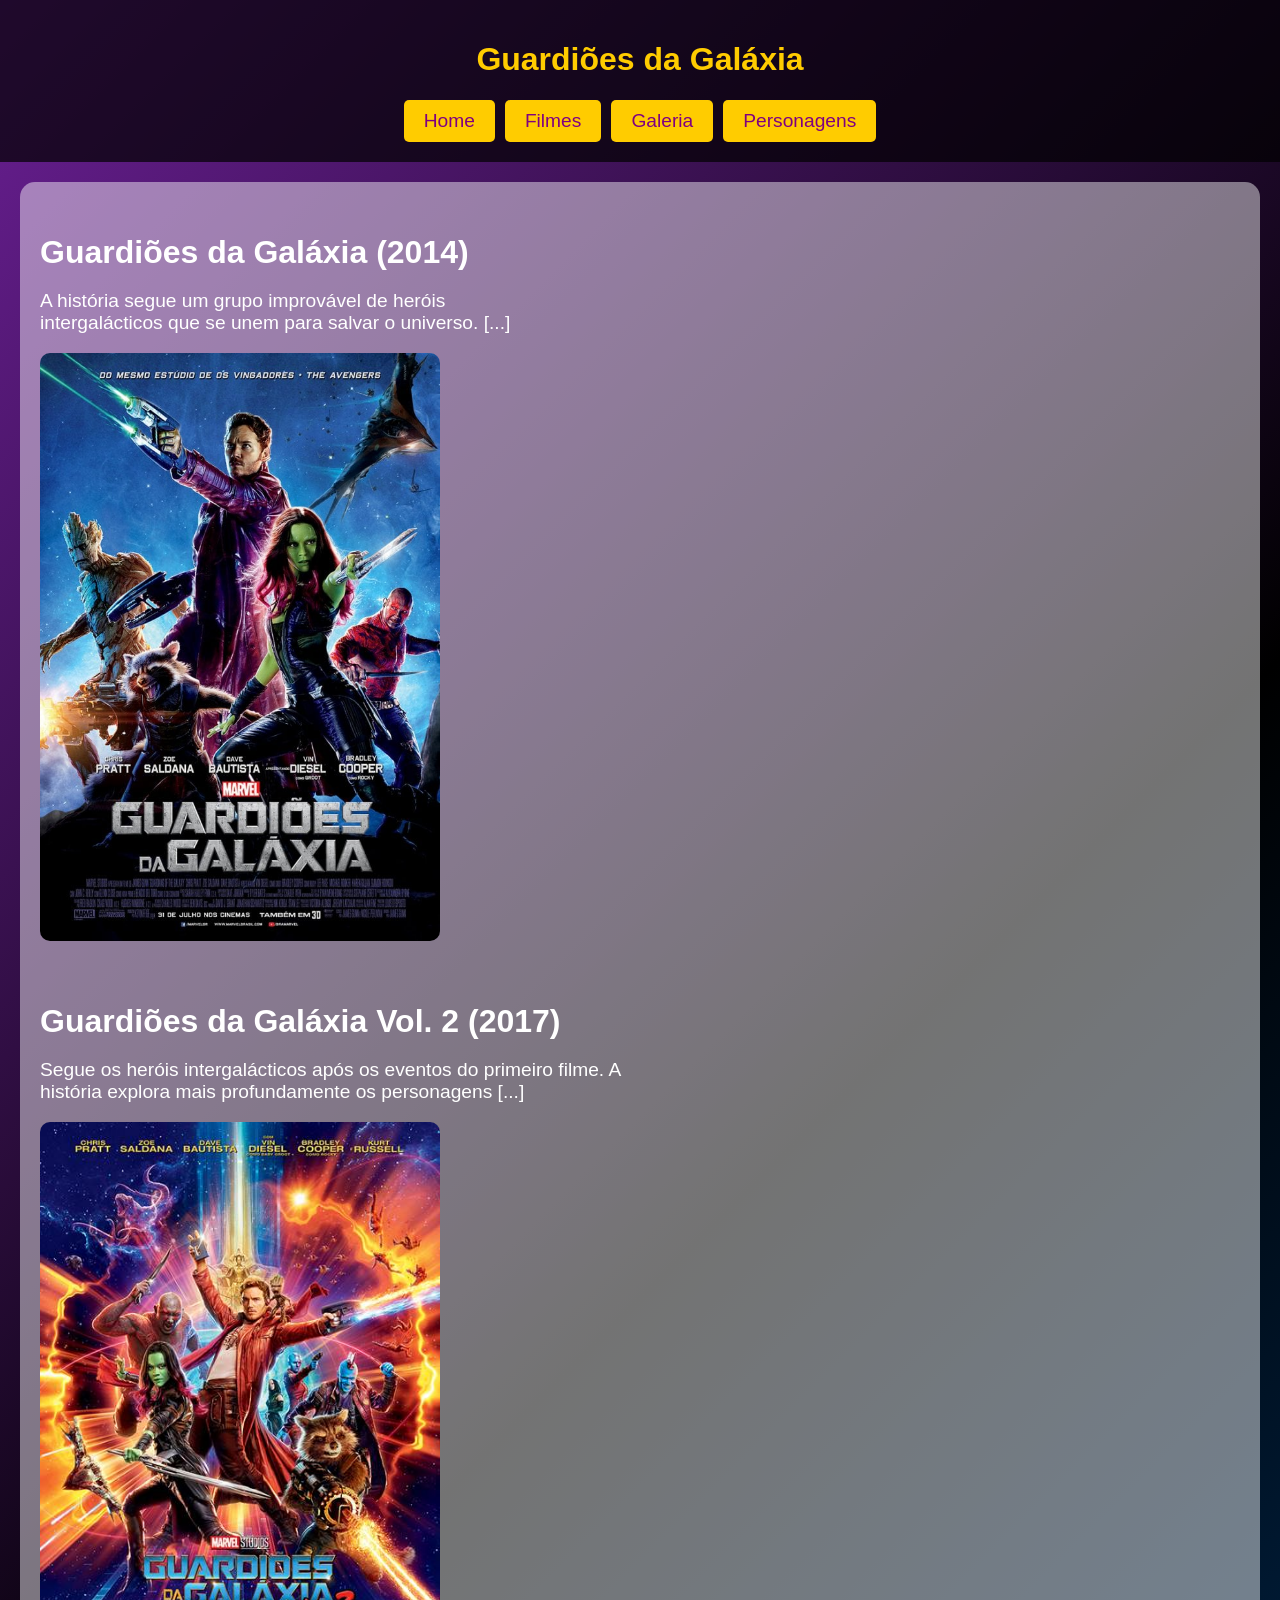
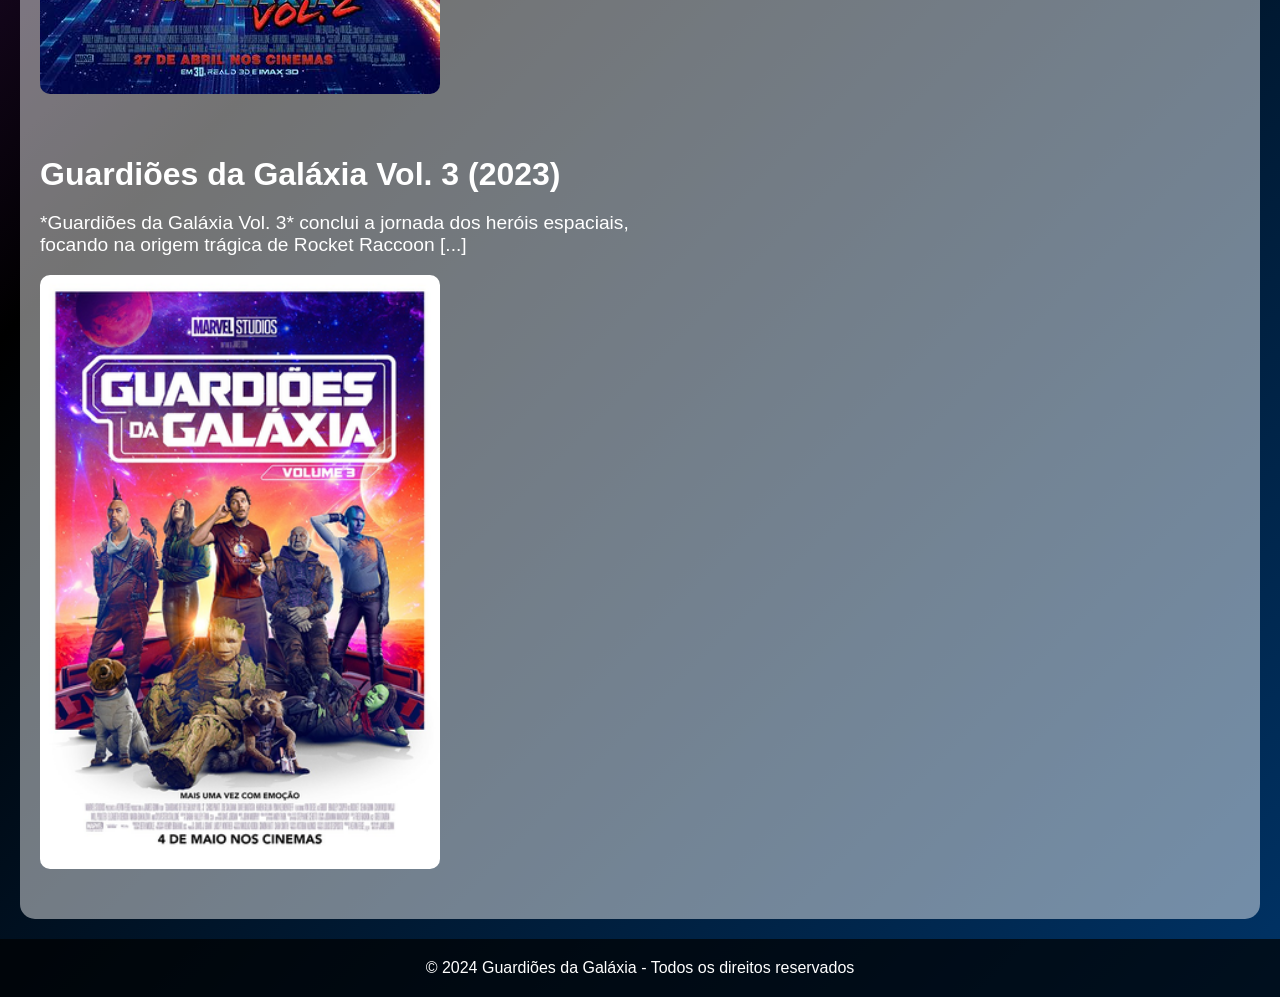
==== filmes.html @ fcf7c493 "Update filmes.html" ====
<!DOCTYPE html>
<html lang="pt-br">
<head>
    <meta charset="UTF-8">
    <meta name="viewport" content="width=device-width, initial-scale=1.0">
    <title>Guardiões da Galáxia - Filmes</title>
    <style>
        body {
            font-family: Arial, sans-serif;
            background: linear-gradient(135deg, #6a1f94, #000000, #003366);
            color: #fff;
            margin: 0;
        }

        header {
            background: rgba(0, 0, 0, 0.7);
            padding: 20px;
            text-align: center;
        }

        header h1 {
            font-family: 'Comic Sans MS', cursive, sans-serif;
            color: #ffcc00;
        }

        nav ul {
            list-style: none;
            padding: 0;
            margin: 0;
            display: flex;
            justify-content: center;
            flex-wrap: wrap; /* Permite que os botões quebrem linha */
            gap: 10px; /* Espaçamento entre os botões */
        }

        nav ul li {
            margin: 0;
        }

        nav ul li a {
            color: #800080; /* Texto roxo */
            background-color: #ffcc00; /* Fundo amarelo */
            padding: 10px 20px;
            border-radius: 5px;
            text-decoration: none;
            font-size: 1.2rem;
            transition: background-color 0.3s, color 0.3s;
            display: inline-block; /* Garante comportamento de bloco nos botões */
        }

        nav ul li a:hover {
            background-color: #800080; /* Fundo roxo ao passar o mouse */
            color: #ffcc00; /* Texto amarelo ao passar o mouse */
        }

        .filmes {
            padding: 20px;
            background-color: rgba(255, 255, 255, 0.45);
            border-radius: 15px;
            margin: 20px;
        }

        .filme {
            margin-bottom: 30px;
            display: flex;
            flex-wrap: wrap;
            align-items: flex-start;
            justify-content: space-between;
        }

        .filme h3 {
            font-size: 2rem;
            margin-bottom: 10px;
        }

        .filme p {
            font-size: 1.2rem;
            width: 60%;
        }

        .filme img {
            width: 100%;
            max-width: 400px;
            height: auto;
            border-radius: 10px;
        }

        footer {
            background: rgba(0, 0, 0, 0.7);
            text-align: center;
            padding: 20px;
        }

        footer p {
            margin: 0;
        }

        /* Media Queries para tornar o layout responsivo */
        @media (max-width: 768px) {
            header h1 {
                font-size: 1.8rem;
            }

            nav ul li a {
                font-size: 1rem;
                padding: 8px 16px; /* Ajusta o espaçamento dos botões */
            }

            .filme p {
                width: 100%;
                margin-bottom: 15px;
            }

            .filme img {
                width: 100%;
                max-width: none;
            }
        }

        @media (max-width: 480px) {
            header h1 {
                font-size: 1.5rem;
            }

            nav ul li a {
                font-size: 0.9rem;
                padding: 6px 12px;
            }

            .filme {
                flex-direction: column;
                align-items: center;
            }

            .filme p {
                width: 100%;
                font-size: 1rem;
            }

            .filme img {
                width: 100%;
                max-width: 300px;
            }
        }
    </style>
</head>
<body>
    <header>
        <h1>Guardiões da Galáxia</h1>
        <nav>
            <ul>
                <li><a href="index.html">Home</a></li>
                <li><a href="filmes.html">Filmes</a></li>
                <li><a href="galeria.html">Galeria</a></li>
                <li><a href="personagens.html">Personagens</a></li>
            </ul>
        </nav>
    </header>

    <div class="filmes">
        <div class="filme">
            <div>
                <h3>Guardiões da Galáxia (2014)</h3>
                <p>A história segue um grupo improvável de heróis intergalácticos que se unem para salvar o universo. [...]</p>
            </div>
            <img src="Capa 1.jpg" alt="Guardiões da Galáxia 2014">
        </div>
        <div class="filme">
            <div>
                <h3>Guardiões da Galáxia Vol. 2 (2017)</h3>
                <p>Segue os heróis intergalácticos após os eventos do primeiro filme. A história explora mais profundamente os personagens [...]</p>
            </div>
            <img src="Capa 2.jpg" alt="Guardiões da Galáxia Vol. 2">
        </div>
        <div class="filme">
            <div>
                <h3>Guardiões da Galáxia Vol. 3 (2023)</h3>
                <p>*Guardiões da Galáxia Vol. 3* conclui a jornada dos heróis espaciais, focando na origem trágica de Rocket Raccoon [...]</p>
            </div>
            <img src="kkkk.webp" alt="Guardiões da Galáxia Vol. 3">
        </div>
    </div>

    <footer>
        <p>&copy; 2024 Guardiões da Galáxia - Todos os direitos reservados</p>
    </footer>
</body>
</html>
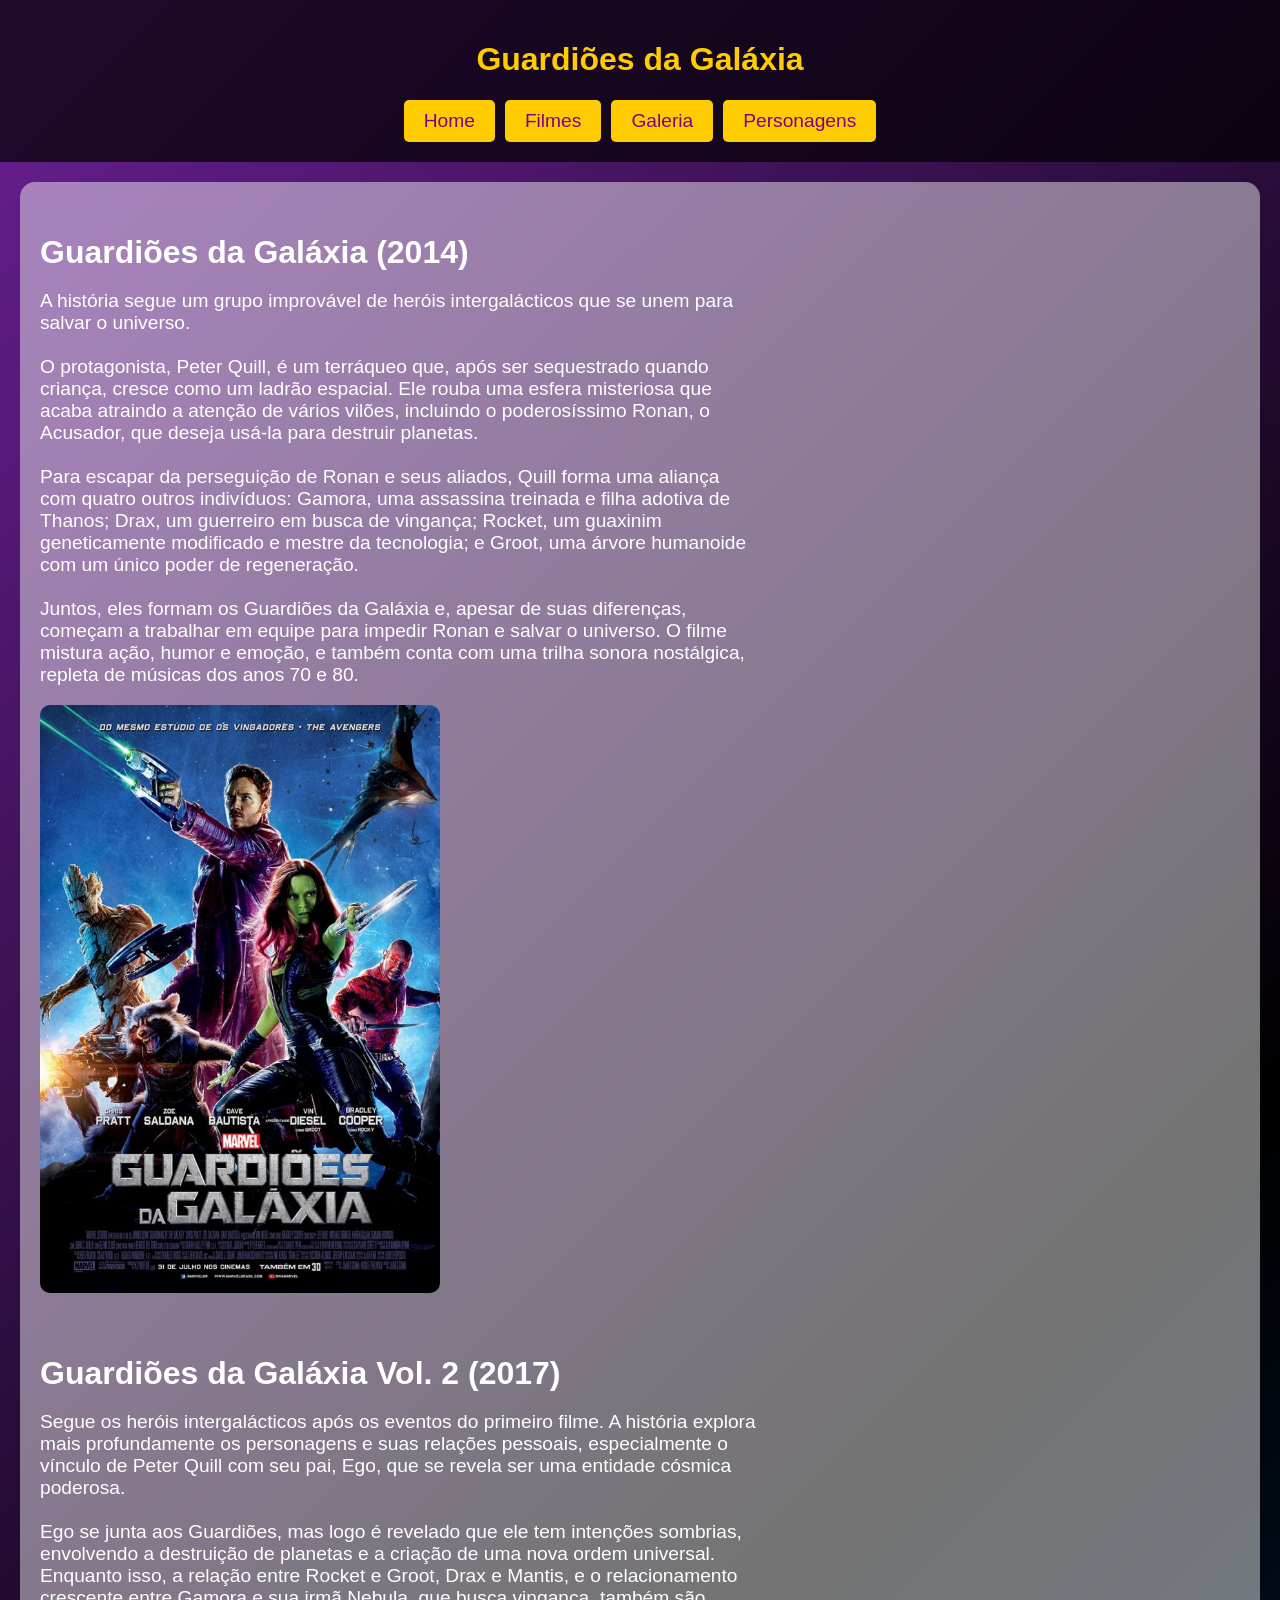
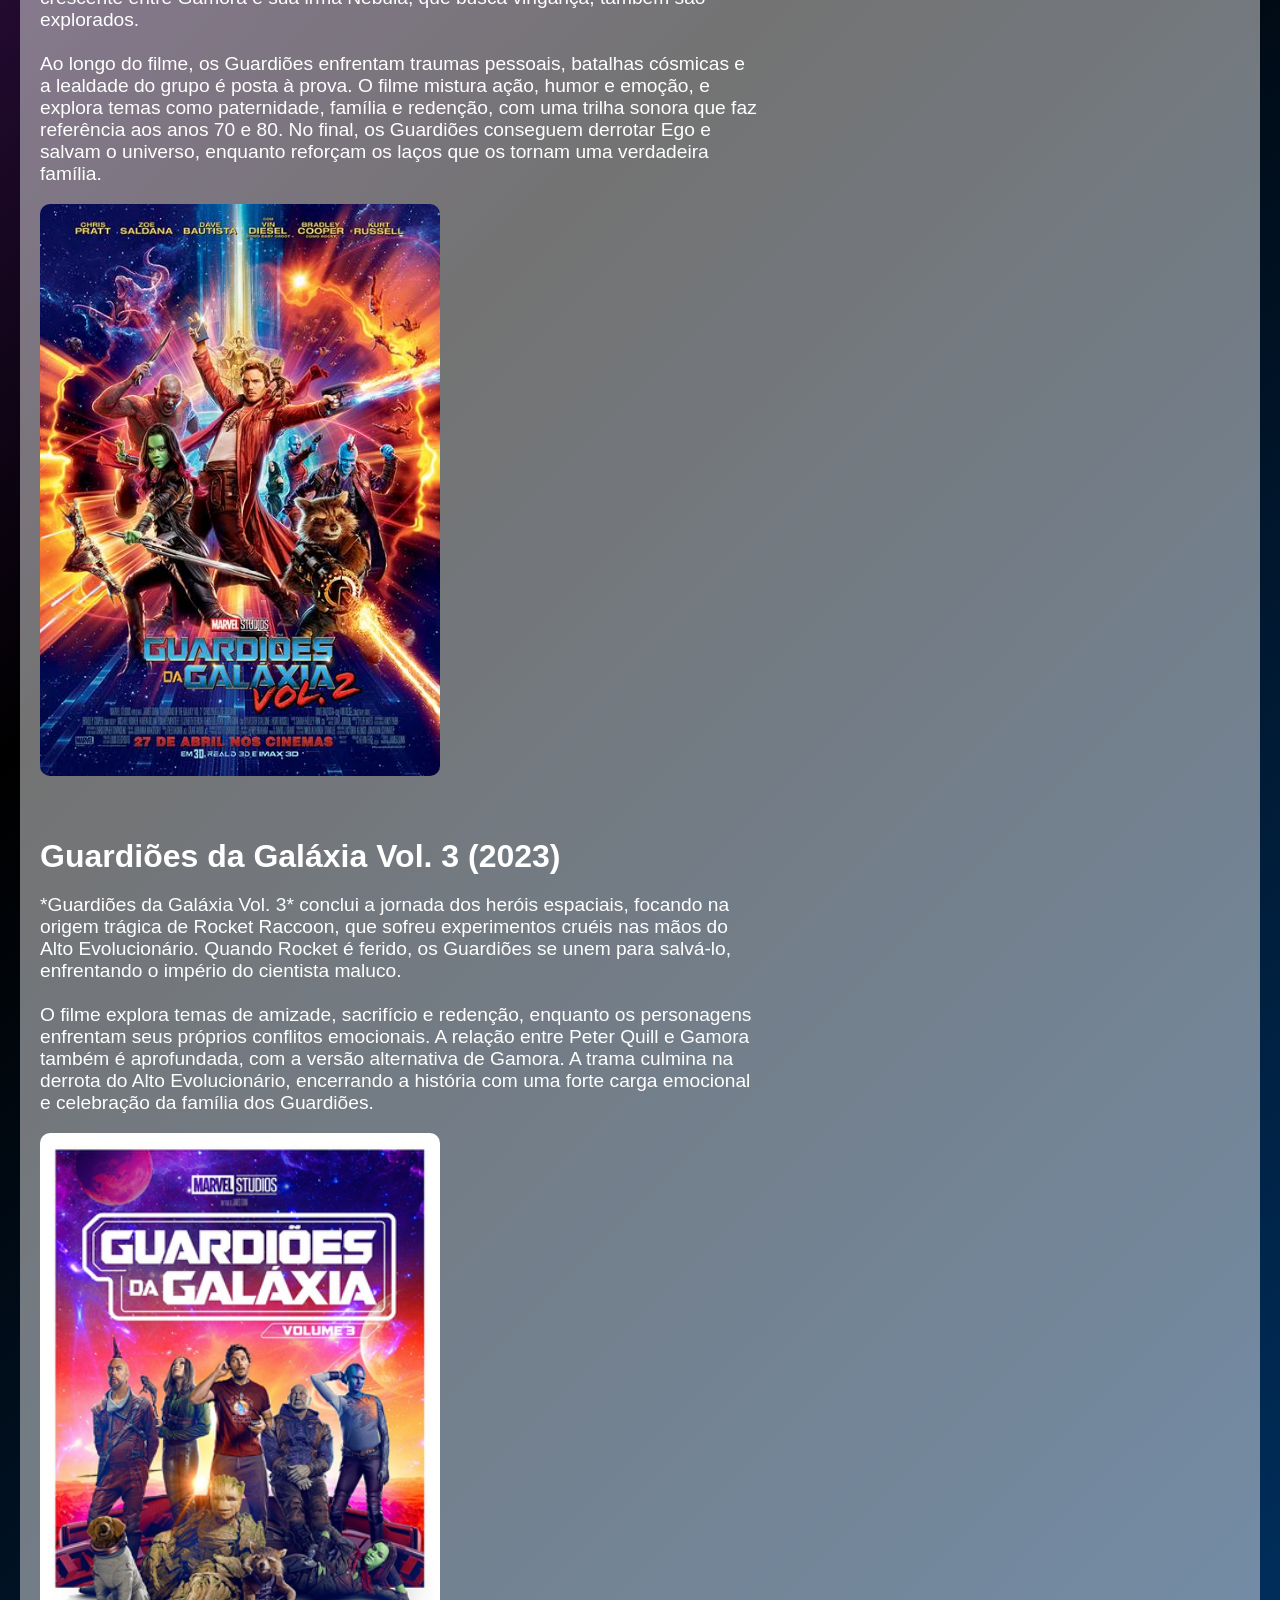
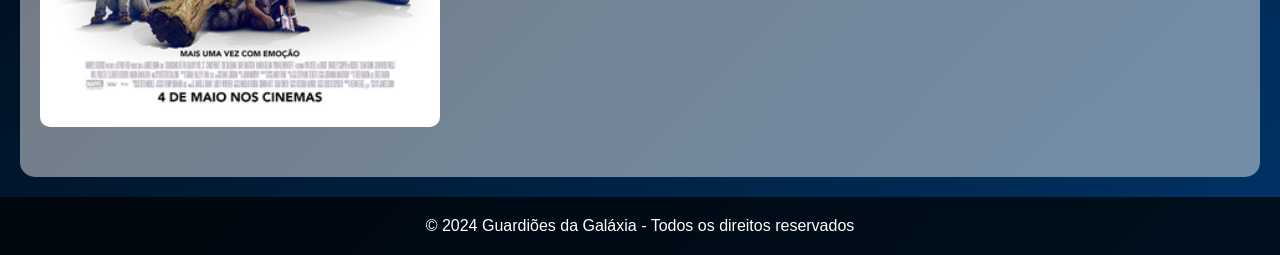
==== commit 1324d05a: "Update filmes.html" ====
--- a/filmes.html
+++ b/filmes.html
@@ -29,8 +29,8 @@
             margin: 0;
             display: flex;
             justify-content: center;
-            flex-wrap: wrap; /* Permite que os botões quebrem linha */
-            gap: 10px; /* Espaçamento entre os botões */
+            flex-wrap: wrap;
+            gap: 10px;
         }
 
         nav ul li {
@@ -38,19 +38,19 @@
         }
 
         nav ul li a {
-            color: #800080; /* Texto roxo */
-            background-color: #ffcc00; /* Fundo amarelo */
+            color: #800080;
+            background-color: #ffcc00;
             padding: 10px 20px;
             border-radius: 5px;
             text-decoration: none;
             font-size: 1.2rem;
             transition: background-color 0.3s, color 0.3s;
-            display: inline-block; /* Garante comportamento de bloco nos botões */
+            display: inline-block;
         }
 
         nav ul li a:hover {
-            background-color: #800080; /* Fundo roxo ao passar o mouse */
-            color: #ffcc00; /* Texto amarelo ao passar o mouse */
+            background-color: #800080;
+            color: #ffcc00;
         }
 
         .filmes {
@@ -95,7 +95,6 @@
             margin: 0;
         }
 
-        /* Media Queries para tornar o layout responsivo */
         @media (max-width: 768px) {
             header h1 {
                 font-size: 1.8rem;
@@ -103,7 +102,7 @@
 
             nav ul li a {
                 font-size: 1rem;
-                padding: 8px 16px; /* Ajusta o espaçamento dos botões */
+                padding: 8px 16px;
             }
 
             .filme p {
@@ -161,21 +160,33 @@
         <div class="filme">
             <div>
                 <h3>Guardiões da Galáxia (2014)</h3>
-                <p>A história segue um grupo improvável de heróis intergalácticos que se unem para salvar o universo. [...]</p>
+                <p>A história segue um grupo improvável de heróis intergalácticos que se unem para salvar o universo.
+                <br><br>
+                O protagonista, Peter Quill, é um terráqueo que, após ser sequestrado quando criança, cresce como um ladrão espacial. Ele rouba uma esfera misteriosa que acaba atraindo a atenção de vários vilões, incluindo o poderosíssimo Ronan, o Acusador, que deseja usá-la para destruir planetas.
+                <br><br>
+                Para escapar da perseguição de Ronan e seus aliados, Quill forma uma aliança com quatro outros indivíduos: Gamora, uma assassina treinada e filha adotiva de Thanos; Drax, um guerreiro em busca de vingança; Rocket, um guaxinim geneticamente modificado e mestre da tecnologia; e Groot, uma árvore humanoide com um único poder de regeneração.
+                <br><br>
+                Juntos, eles formam os Guardiões da Galáxia e, apesar de suas diferenças, começam a trabalhar em equipe para impedir Ronan e salvar o universo. O filme mistura ação, humor e emoção, e também conta com uma trilha sonora nostálgica, repleta de músicas dos anos 70 e 80.</p>
             </div>
             <img src="Capa 1.jpg" alt="Guardiões da Galáxia 2014">
         </div>
         <div class="filme">
             <div>
                 <h3>Guardiões da Galáxia Vol. 2 (2017)</h3>
-                <p>Segue os heróis intergalácticos após os eventos do primeiro filme. A história explora mais profundamente os personagens [...]</p>
+                <p>Segue os heróis intergalácticos após os eventos do primeiro filme. A história explora mais profundamente os personagens e suas relações pessoais, especialmente o vínculo de Peter Quill com seu pai, Ego, que se revela ser uma entidade cósmica poderosa.
+                <br><br>
+                Ego se junta aos Guardiões, mas logo é revelado que ele tem intenções sombrias, envolvendo a destruição de planetas e a criação de uma nova ordem universal. Enquanto isso, a relação entre Rocket e Groot, Drax e Mantis, e o relacionamento crescente entre Gamora e sua irmã Nebula, que busca vingança, também são explorados.
+                <br><br>
+                Ao longo do filme, os Guardiões enfrentam traumas pessoais, batalhas cósmicas e a lealdade do grupo é posta à prova. O filme mistura ação, humor e emoção, e explora temas como paternidade, família e redenção, com uma trilha sonora que faz referência aos anos 70 e 80. No final, os Guardiões conseguem derrotar Ego e salvam o universo, enquanto reforçam os laços que os tornam uma verdadeira família.</p>
             </div>
             <img src="Capa 2.jpg" alt="Guardiões da Galáxia Vol. 2">
         </div>
         <div class="filme">
             <div>
                 <h3>Guardiões da Galáxia Vol. 3 (2023)</h3>
-                <p>*Guardiões da Galáxia Vol. 3* conclui a jornada dos heróis espaciais, focando na origem trágica de Rocket Raccoon [...]</p>
+                <p>*Guardiões da Galáxia Vol. 3* conclui a jornada dos heróis espaciais, focando na origem trágica de Rocket Raccoon, que sofreu experimentos cruéis nas mãos do Alto Evolucionário. Quando Rocket é ferido, os Guardiões se unem para salvá-lo, enfrentando o império do cientista maluco.
+                <br><br>
+                O filme explora temas de amizade, sacrifício e redenção, enquanto os personagens enfrentam seus próprios conflitos emocionais. A relação entre Peter Quill e Gamora também é aprofundada, com a versão alternativa de Gamora. A trama culmina na derrota do Alto Evolucionário, encerrando a história com uma forte carga emocional e celebração da família dos Guardiões.</p>
             </div>
             <img src="kkkk.webp" alt="Guardiões da Galáxia Vol. 3">
         </div>
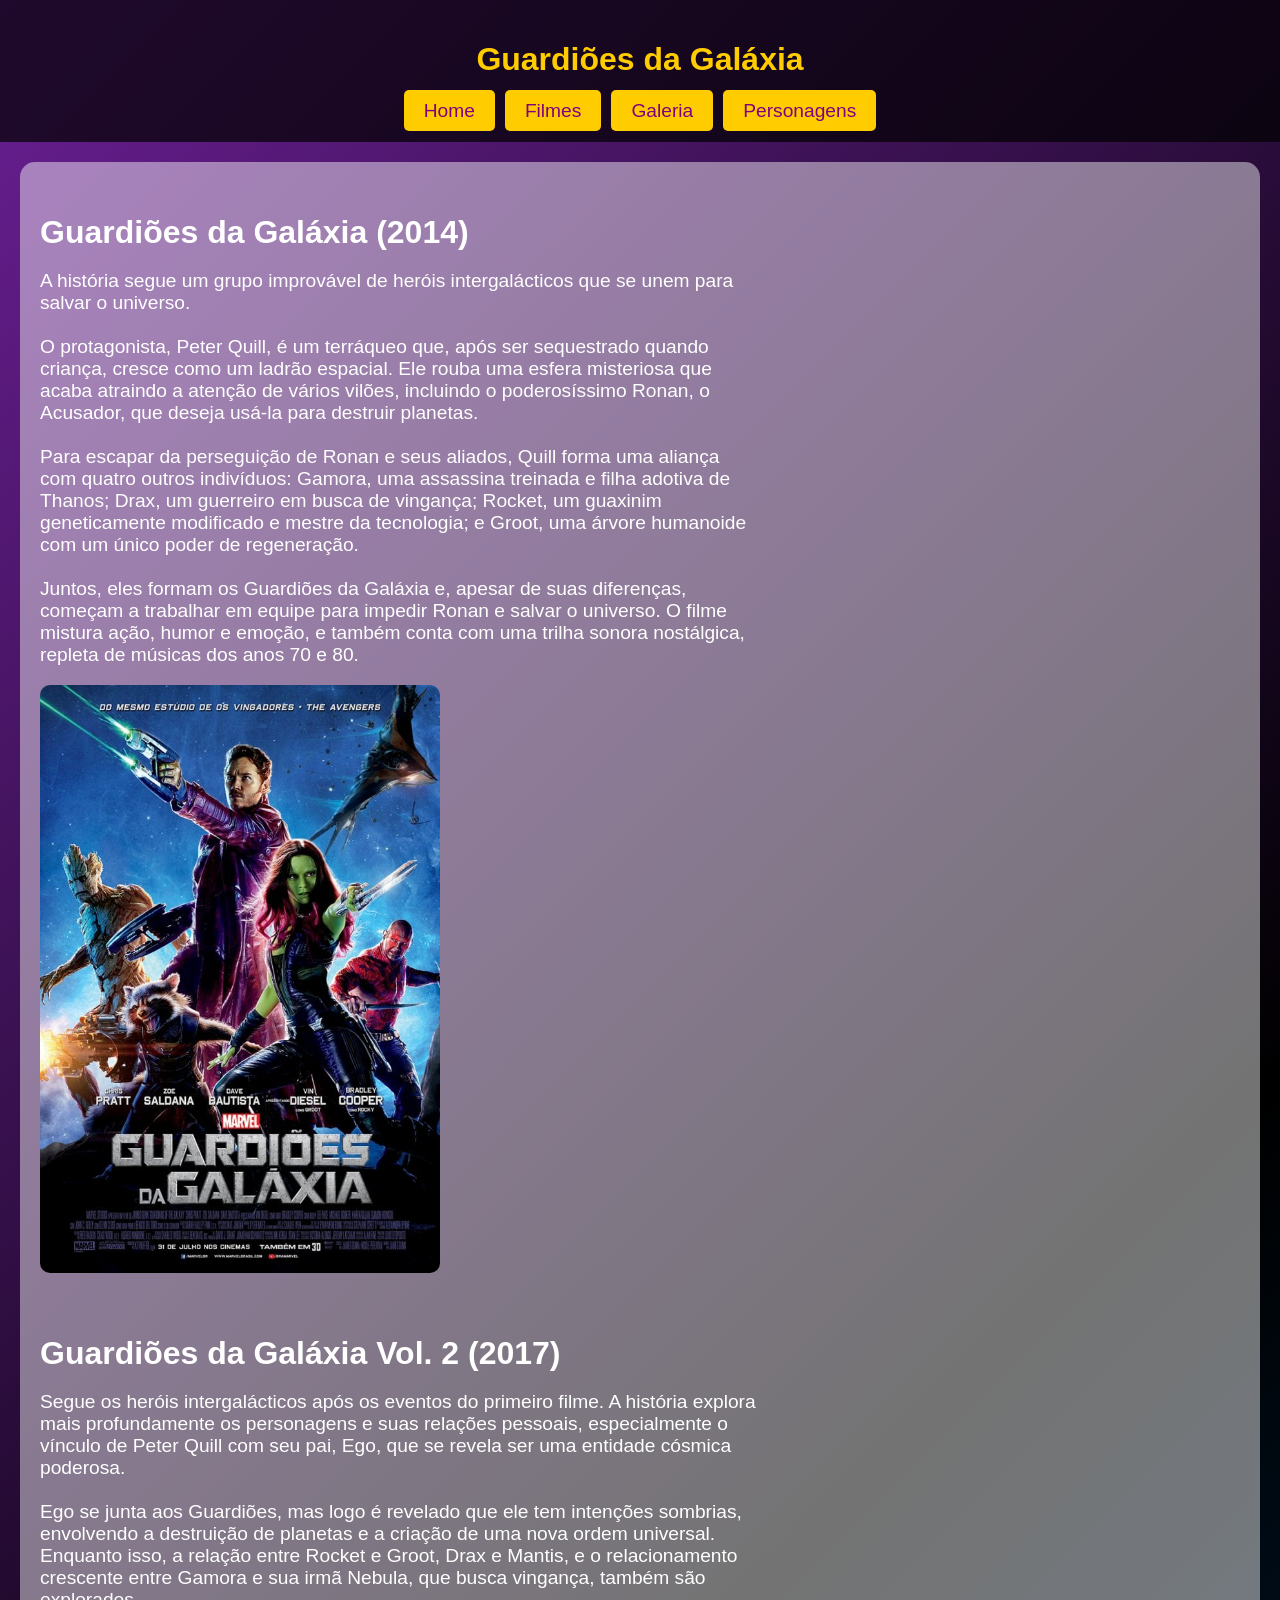
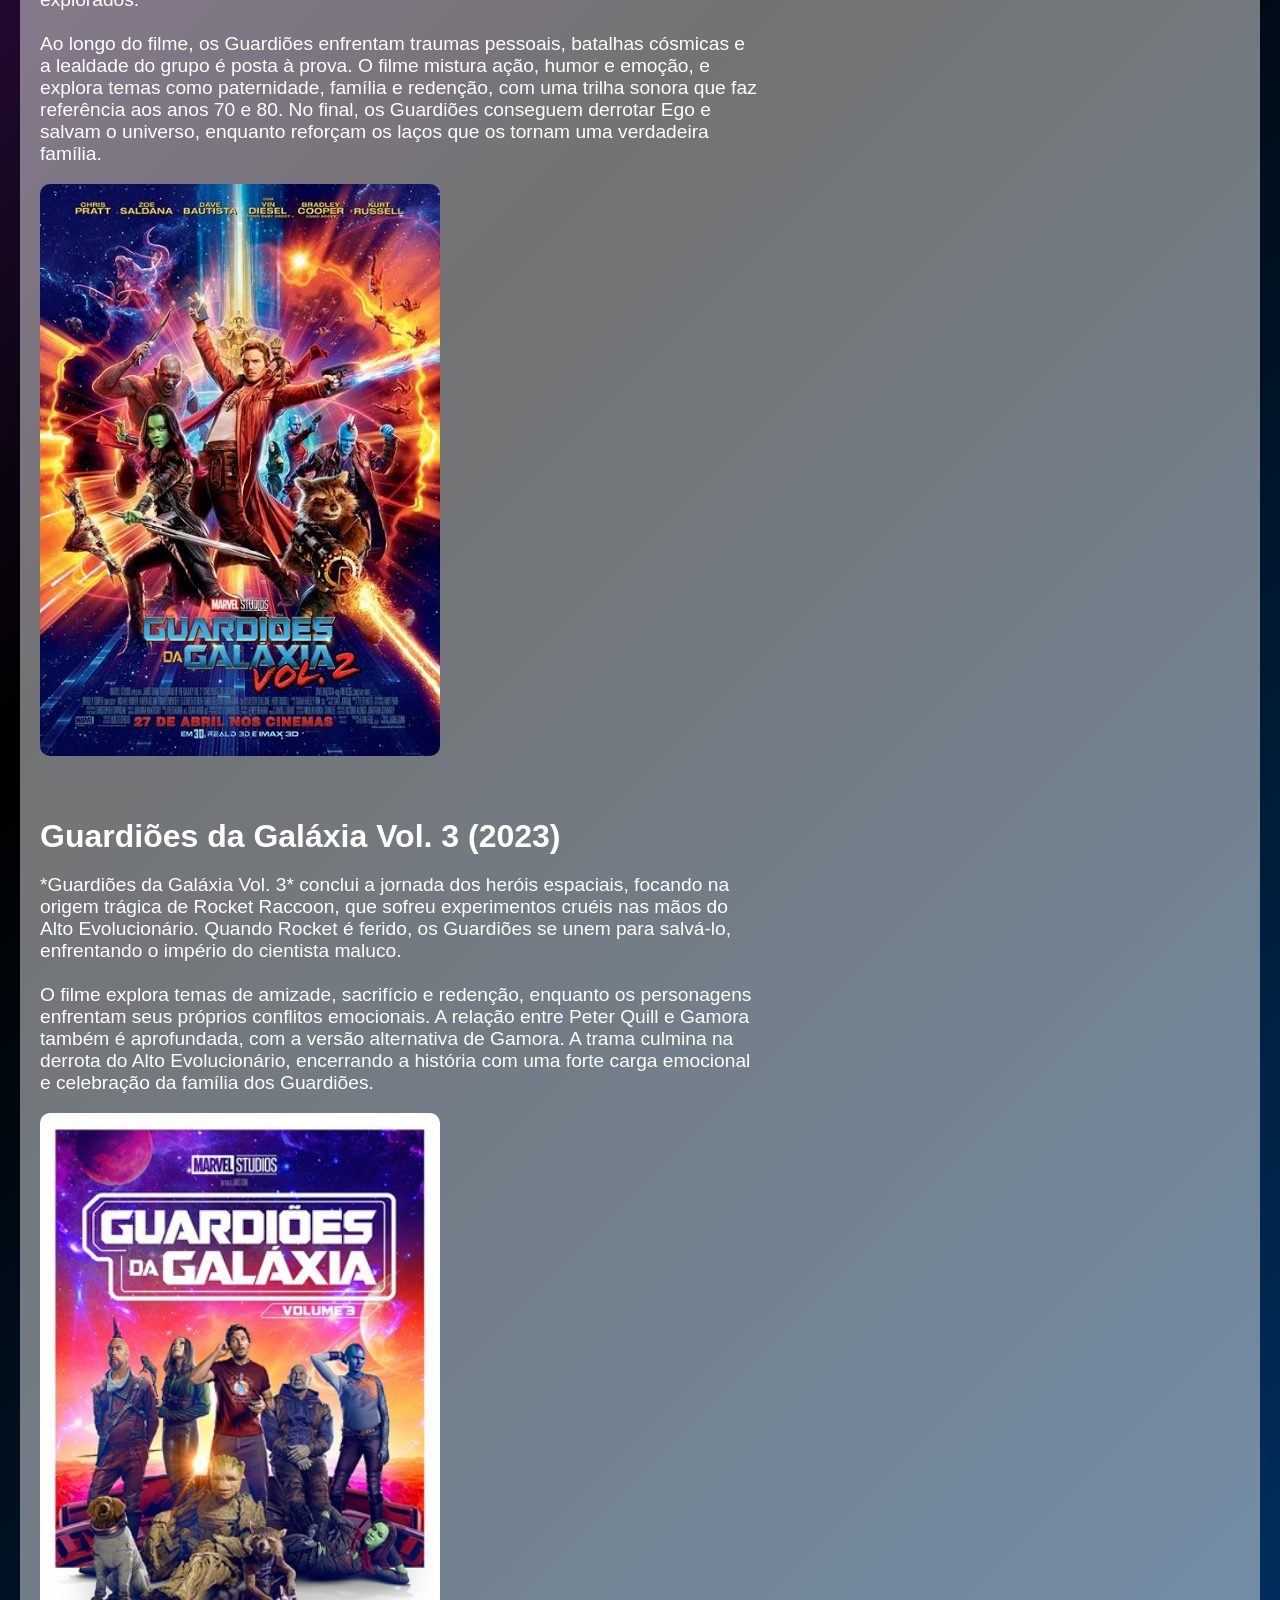
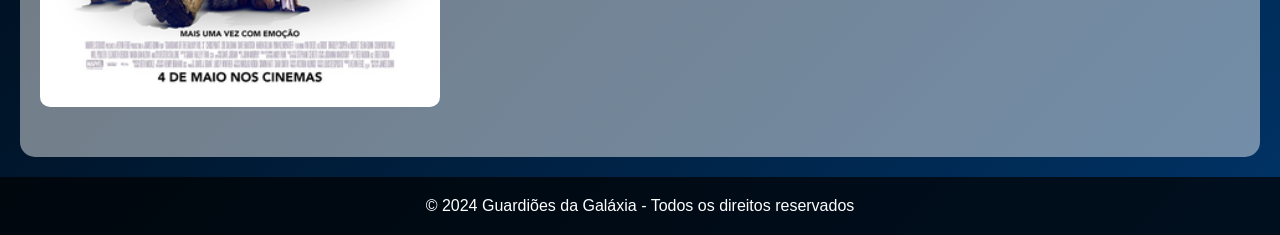
==== commit 9d0ad9d1: "Update filmes.html" ====
--- a/filmes.html
+++ b/filmes.html
@@ -5,8 +5,16 @@
     <meta name="viewport" content="width=device-width, initial-scale=1.0">
     <title>Guardiões da Galáxia - Filmes</title>
     <style>
+        /* Declaração da fonte personalizada */
+        @font-face {
+            font-family: 'GuardiansFont';
+            src: url('fonts/sf-distant-galaxy.woff') format('woff');
+            font-weight: normal;
+            font-style: normal;
+        }
+
         body {
-            font-family: Arial, sans-serif;
+            font-family: 'GuardiansFont', Arial, sans-serif;
             background: linear-gradient(135deg, #6a1f94, #000000, #003366);
             color: #fff;
             margin: 0;
@@ -19,7 +27,6 @@
         }
 
         header h1 {
-            font-family: 'Comic Sans MS', cursive, sans-serif;
             color: #ffcc00;
         }
 
@@ -33,10 +40,6 @@
             gap: 10px;
         }
 
-        nav ul li {
-            margin: 0;
-        }
-
         nav ul li a {
             color: #800080;
             background-color: #ffcc00;
@@ -45,7 +48,6 @@
             text-decoration: none;
             font-size: 1.2rem;
             transition: background-color 0.3s, color 0.3s;
-            display: inline-block;
         }
 
         nav ul li a:hover {
@@ -96,15 +98,6 @@
         }
 
         @media (max-width: 768px) {
-            header h1 {
-                font-size: 1.8rem;
-            }
-
-            nav ul li a {
-                font-size: 1rem;
-                padding: 8px 16px;
-            }
-
             .filme p {
                 width: 100%;
                 margin-bottom: 15px;
@@ -112,33 +105,6 @@
 
             .filme img {
                 width: 100%;
-                max-width: none;
-            }
-        }
-
-        @media (max-width: 480px) {
-            header h1 {
-                font-size: 1.5rem;
-            }
-
-            nav ul li a {
-                font-size: 0.9rem;
-                padding: 6px 12px;
-            }
-
-            .filme {
-                flex-direction: column;
-                align-items: center;
-            }
-
-            .filme p {
-                width: 100%;
-                font-size: 1rem;
-            }
-
-            .filme img {
-                width: 100%;
-                max-width: 300px;
             }
         }
     </style>
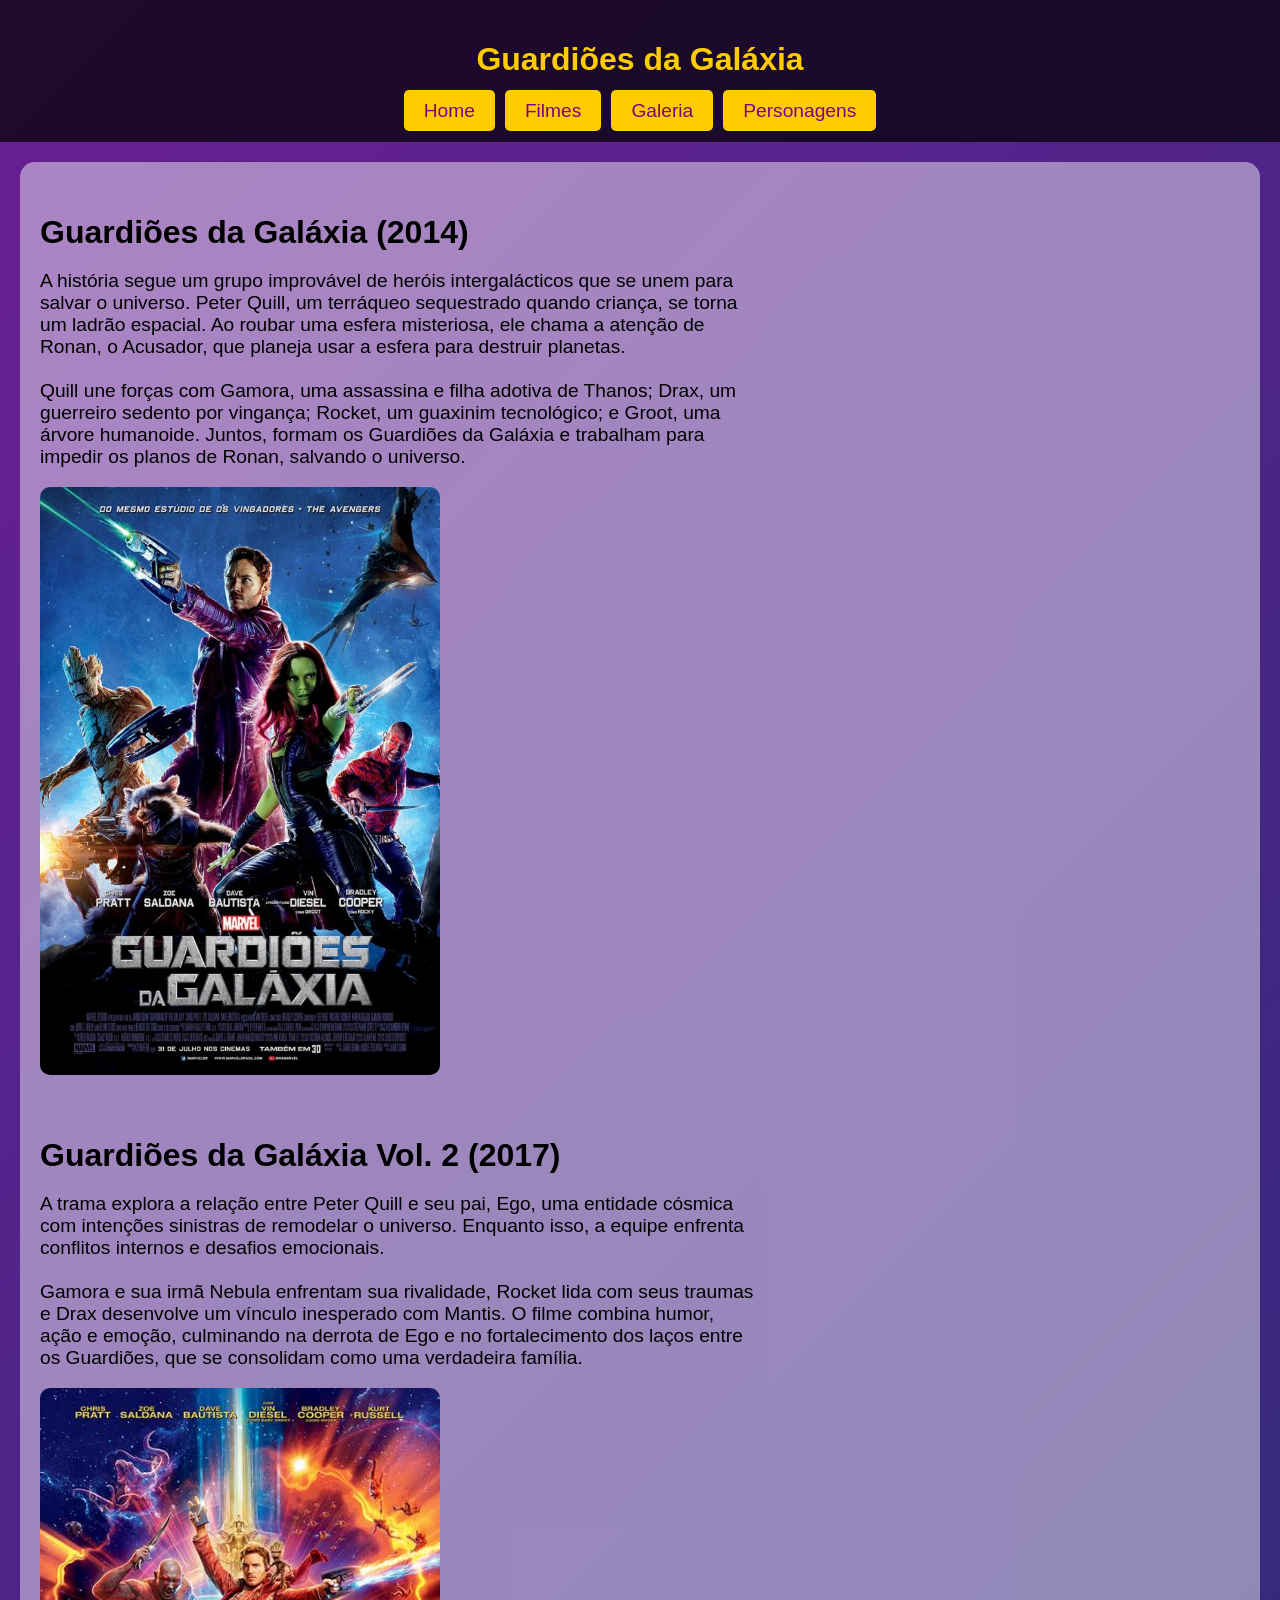
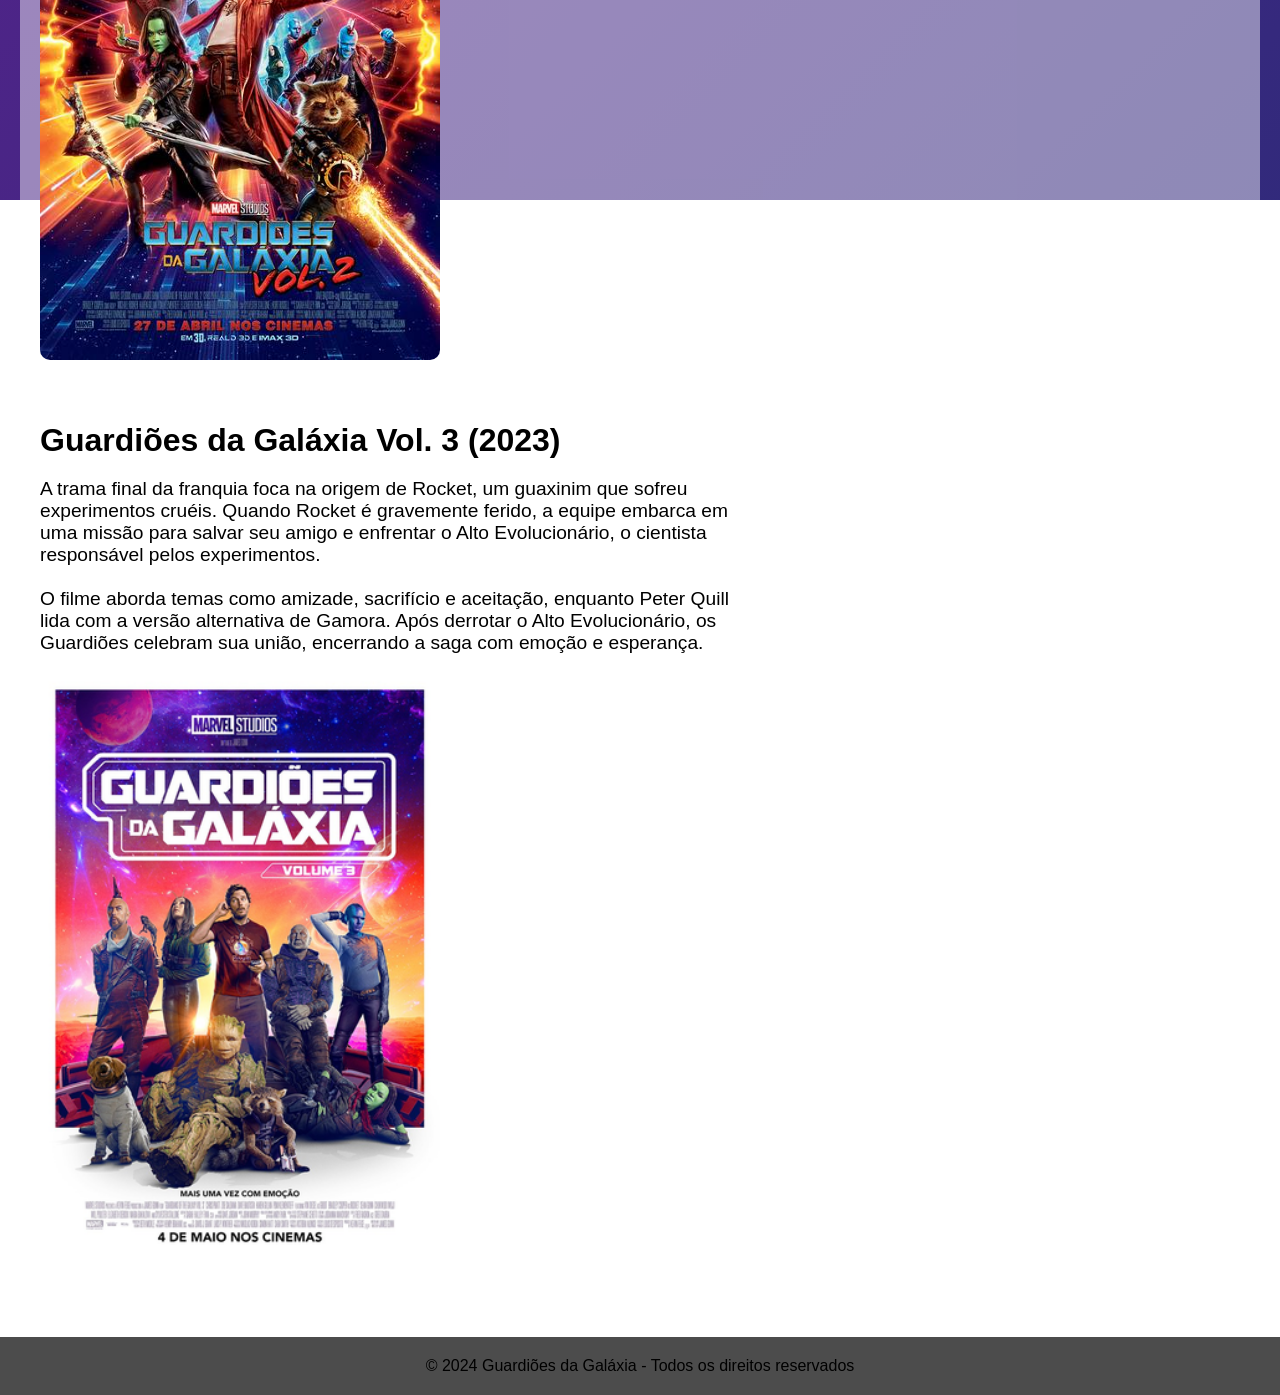
==== commit dd01cb3c: "Update filmes.html" ====
--- a/filmes.html
+++ b/filmes.html
@@ -5,19 +5,37 @@
     <meta name="viewport" content="width=device-width, initial-scale=1.0">
     <title>Guardiões da Galáxia - Filmes</title>
     <style>
-        /* Declaração da fonte personalizada */
         @font-face {
             font-family: 'GuardiansFont';
             src: url('fonts/sf-distant-galaxy.woff') format('woff');
-            font-weight: normal;
-            font-style: normal;
         }
 
         body {
             font-family: 'GuardiansFont', Arial, sans-serif;
-            background: linear-gradient(135deg, #6a1f94, #000000, #003366);
-            color: #fff;
             margin: 0;
+            overflow-x: hidden;
+        }
+
+        /* Gradiente animado */
+        body::before {
+            content: '';
+            position: fixed;
+            top: 0;
+            left: 0;
+            width: 200%;
+            height: 200%;
+            background: linear-gradient(135deg, #6a1f94, #003366, #ffcc00, #000000);
+            background-size: 400% 400%;
+            animation: waveGradient 10s ease-in-out infinite;
+            z-index: -1;
+        }
+
+        @keyframes waveGradient {
+            0% { background-position: 0% 50%; }
+            25% { background-position: 50% 50%; }
+            50% { background-position: 100% 50%; }
+            75% { background-position: 50% 50%; }
+            100% { background-position: 0% 50%; }
         }
 
         header {
@@ -36,7 +54,6 @@
             margin: 0;
             display: flex;
             justify-content: center;
-            flex-wrap: wrap;
             gap: 10px;
         }
 
@@ -126,33 +143,43 @@
         <div class="filme">
             <div>
                 <h3>Guardiões da Galáxia (2014)</h3>
-                <p>A história segue um grupo improvável de heróis intergalácticos que se unem para salvar o universo.
-                <br><br>
-                O protagonista, Peter Quill, é um terráqueo que, após ser sequestrado quando criança, cresce como um ladrão espacial. Ele rouba uma esfera misteriosa que acaba atraindo a atenção de vários vilões, incluindo o poderosíssimo Ronan, o Acusador, que deseja usá-la para destruir planetas.
-                <br><br>
-                Para escapar da perseguição de Ronan e seus aliados, Quill forma uma aliança com quatro outros indivíduos: Gamora, uma assassina treinada e filha adotiva de Thanos; Drax, um guerreiro em busca de vingança; Rocket, um guaxinim geneticamente modificado e mestre da tecnologia; e Groot, uma árvore humanoide com um único poder de regeneração.
-                <br><br>
-                Juntos, eles formam os Guardiões da Galáxia e, apesar de suas diferenças, começam a trabalhar em equipe para impedir Ronan e salvar o universo. O filme mistura ação, humor e emoção, e também conta com uma trilha sonora nostálgica, repleta de músicas dos anos 70 e 80.</p>
+                <p>
+                    A história segue um grupo improvável de heróis intergalácticos que se unem para salvar o universo. 
+                    Peter Quill, um terráqueo sequestrado quando criança, se torna um ladrão espacial. Ao roubar uma 
+                    esfera misteriosa, ele chama a atenção de Ronan, o Acusador, que planeja usar a esfera para destruir planetas.
+                    <br><br>
+                    Quill une forças com Gamora, uma assassina e filha adotiva de Thanos; Drax, um guerreiro sedento por vingança; 
+                    Rocket, um guaxinim tecnológico; e Groot, uma árvore humanoide. Juntos, formam os Guardiões da Galáxia 
+                    e trabalham para impedir os planos de Ronan, salvando o universo.
+                </p>
             </div>
             <img src="Capa 1.jpg" alt="Guardiões da Galáxia 2014">
         </div>
         <div class="filme">
             <div>
                 <h3>Guardiões da Galáxia Vol. 2 (2017)</h3>
-                <p>Segue os heróis intergalácticos após os eventos do primeiro filme. A história explora mais profundamente os personagens e suas relações pessoais, especialmente o vínculo de Peter Quill com seu pai, Ego, que se revela ser uma entidade cósmica poderosa.
-                <br><br>
-                Ego se junta aos Guardiões, mas logo é revelado que ele tem intenções sombrias, envolvendo a destruição de planetas e a criação de uma nova ordem universal. Enquanto isso, a relação entre Rocket e Groot, Drax e Mantis, e o relacionamento crescente entre Gamora e sua irmã Nebula, que busca vingança, também são explorados.
-                <br><br>
-                Ao longo do filme, os Guardiões enfrentam traumas pessoais, batalhas cósmicas e a lealdade do grupo é posta à prova. O filme mistura ação, humor e emoção, e explora temas como paternidade, família e redenção, com uma trilha sonora que faz referência aos anos 70 e 80. No final, os Guardiões conseguem derrotar Ego e salvam o universo, enquanto reforçam os laços que os tornam uma verdadeira família.</p>
+                <p>
+                    A trama explora a relação entre Peter Quill e seu pai, Ego, uma entidade cósmica com intenções sinistras 
+                    de remodelar o universo. Enquanto isso, a equipe enfrenta conflitos internos e desafios emocionais.
+                    <br><br>
+                    Gamora e sua irmã Nebula enfrentam sua rivalidade, Rocket lida com seus traumas e Drax desenvolve um 
+                    vínculo inesperado com Mantis. O filme combina humor, ação e emoção, culminando na derrota de Ego e 
+                    no fortalecimento dos laços entre os Guardiões, que se consolidam como uma verdadeira família.
+                </p>
             </div>
             <img src="Capa 2.jpg" alt="Guardiões da Galáxia Vol. 2">
         </div>
         <div class="filme">
             <div>
                 <h3>Guardiões da Galáxia Vol. 3 (2023)</h3>
-                <p>*Guardiões da Galáxia Vol. 3* conclui a jornada dos heróis espaciais, focando na origem trágica de Rocket Raccoon, que sofreu experimentos cruéis nas mãos do Alto Evolucionário. Quando Rocket é ferido, os Guardiões se unem para salvá-lo, enfrentando o império do cientista maluco.
-                <br><br>
-                O filme explora temas de amizade, sacrifício e redenção, enquanto os personagens enfrentam seus próprios conflitos emocionais. A relação entre Peter Quill e Gamora também é aprofundada, com a versão alternativa de Gamora. A trama culmina na derrota do Alto Evolucionário, encerrando a história com uma forte carga emocional e celebração da família dos Guardiões.</p>
+                <p>
+                    A trama final da franquia foca na origem de Rocket, um guaxinim que sofreu experimentos cruéis. Quando Rocket 
+                    é gravemente ferido, a equipe embarca em uma missão para salvar seu amigo e enfrentar o Alto Evolucionário, 
+                    o cientista responsável pelos experimentos.
+                    <br><br>
+                    O filme aborda temas como amizade, sacrifício e aceitação, enquanto Peter Quill lida com a versão alternativa 
+                    de Gamora. Após derrotar o Alto Evolucionário, os Guardiões celebram sua união, encerrando a saga com emoção e esperança.
+                </p>
             </div>
             <img src="kkkk.webp" alt="Guardiões da Galáxia Vol. 3">
         </div>
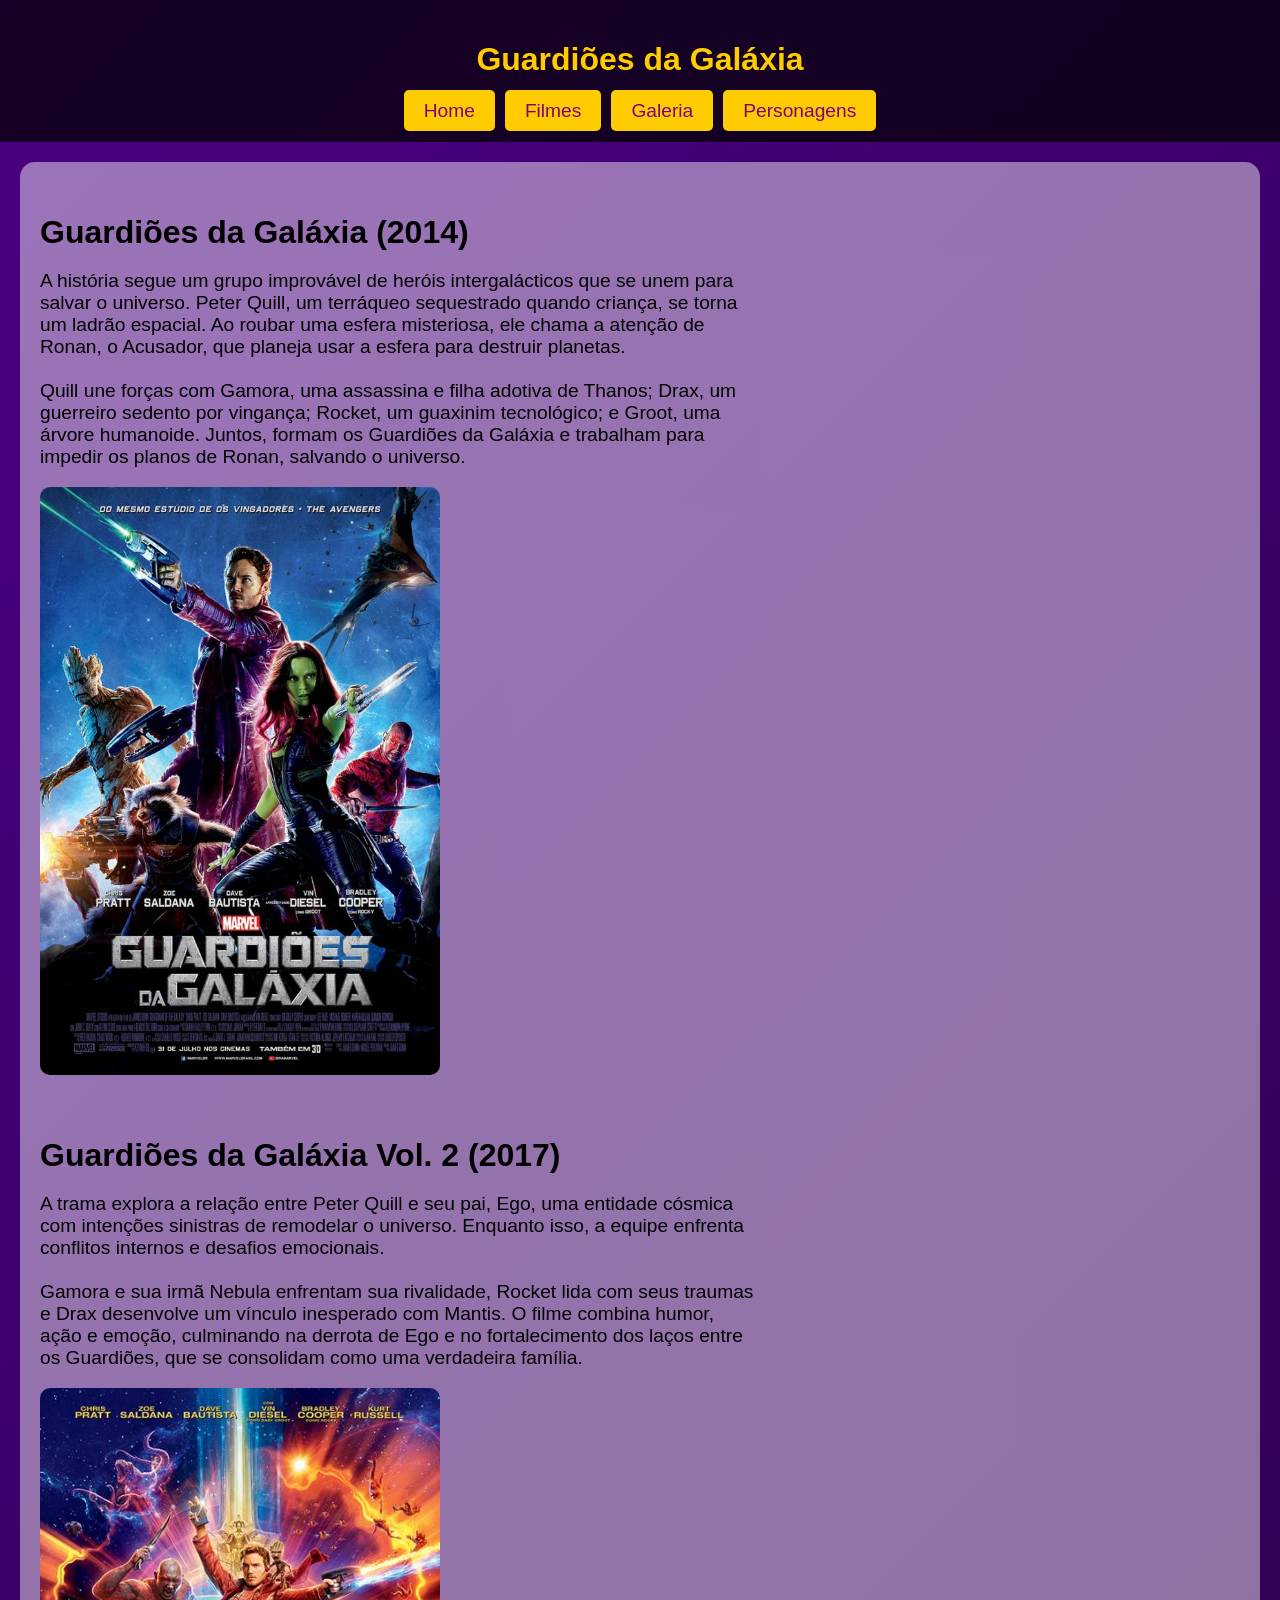
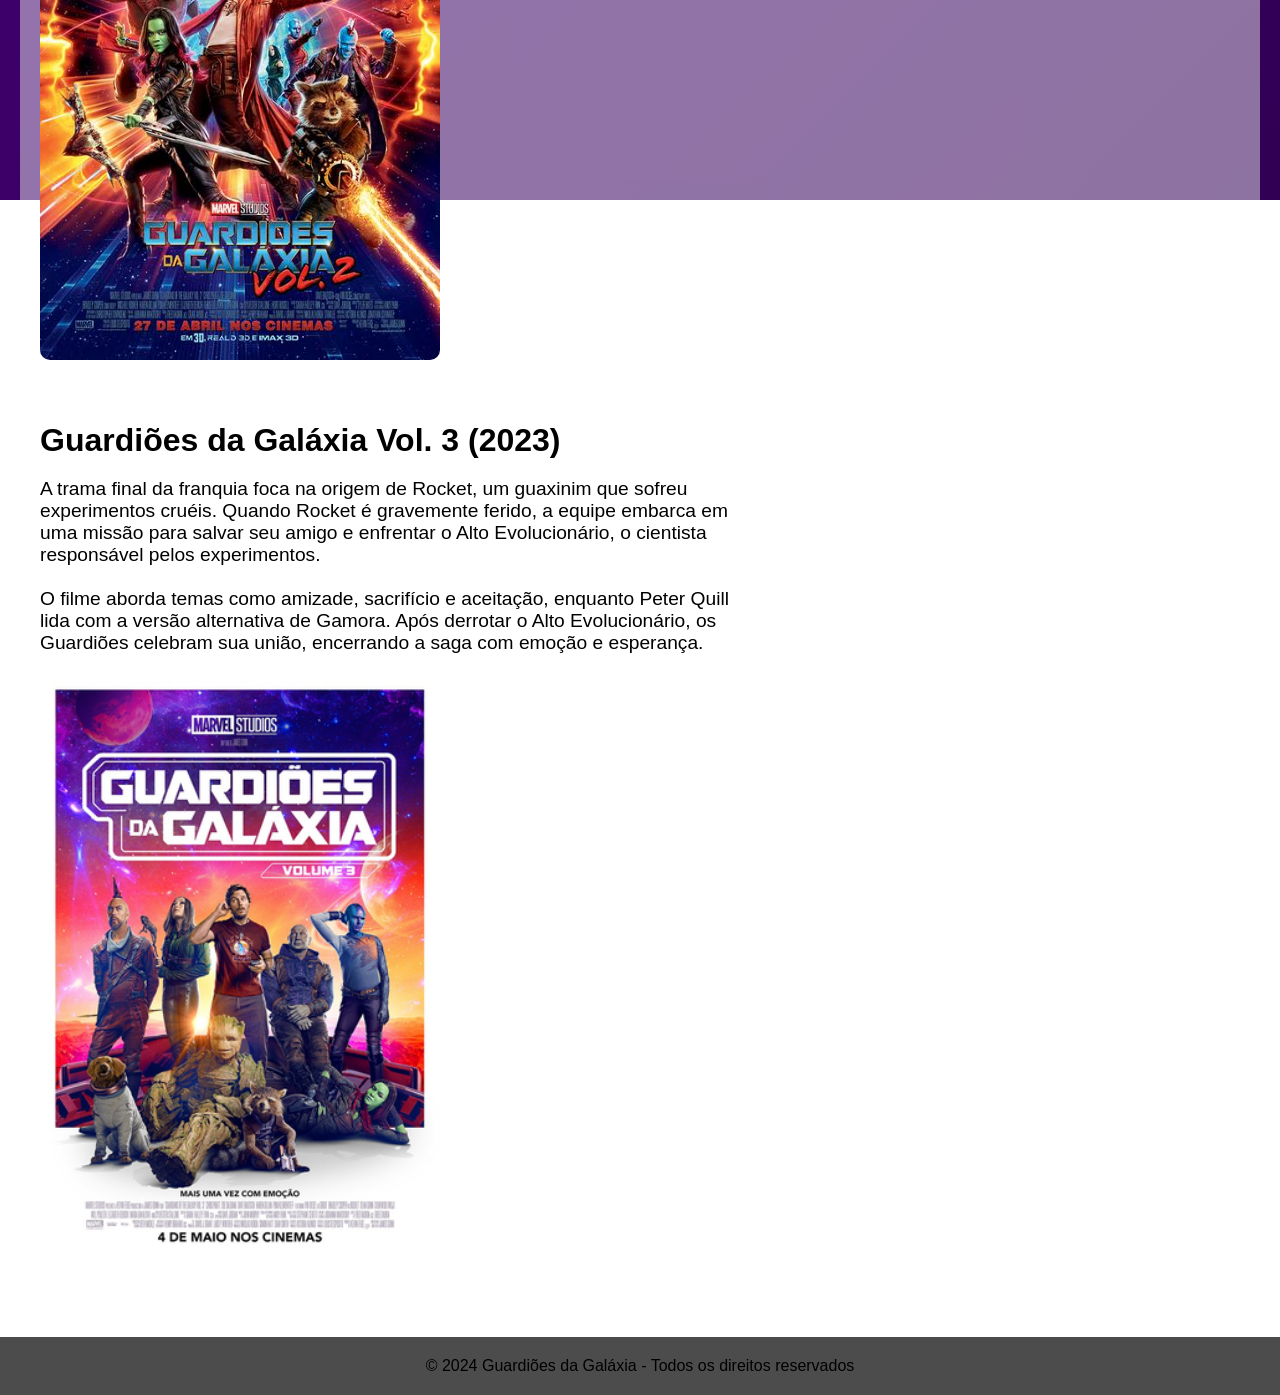
==== commit 9b217717: "Update filmes.html" ====
--- a/filmes.html
+++ b/filmes.html
@@ -24,7 +24,7 @@
             left: 0;
             width: 200%;
             height: 200%;
-            background: linear-gradient(135deg, #6a1f94, #003366, #ffcc00, #000000);
+            background: linear-gradient(135deg, #4b0082, #000000, #9370db);
             background-size: 400% 400%;
             animation: waveGradient 10s ease-in-out infinite;
             z-index: -1;
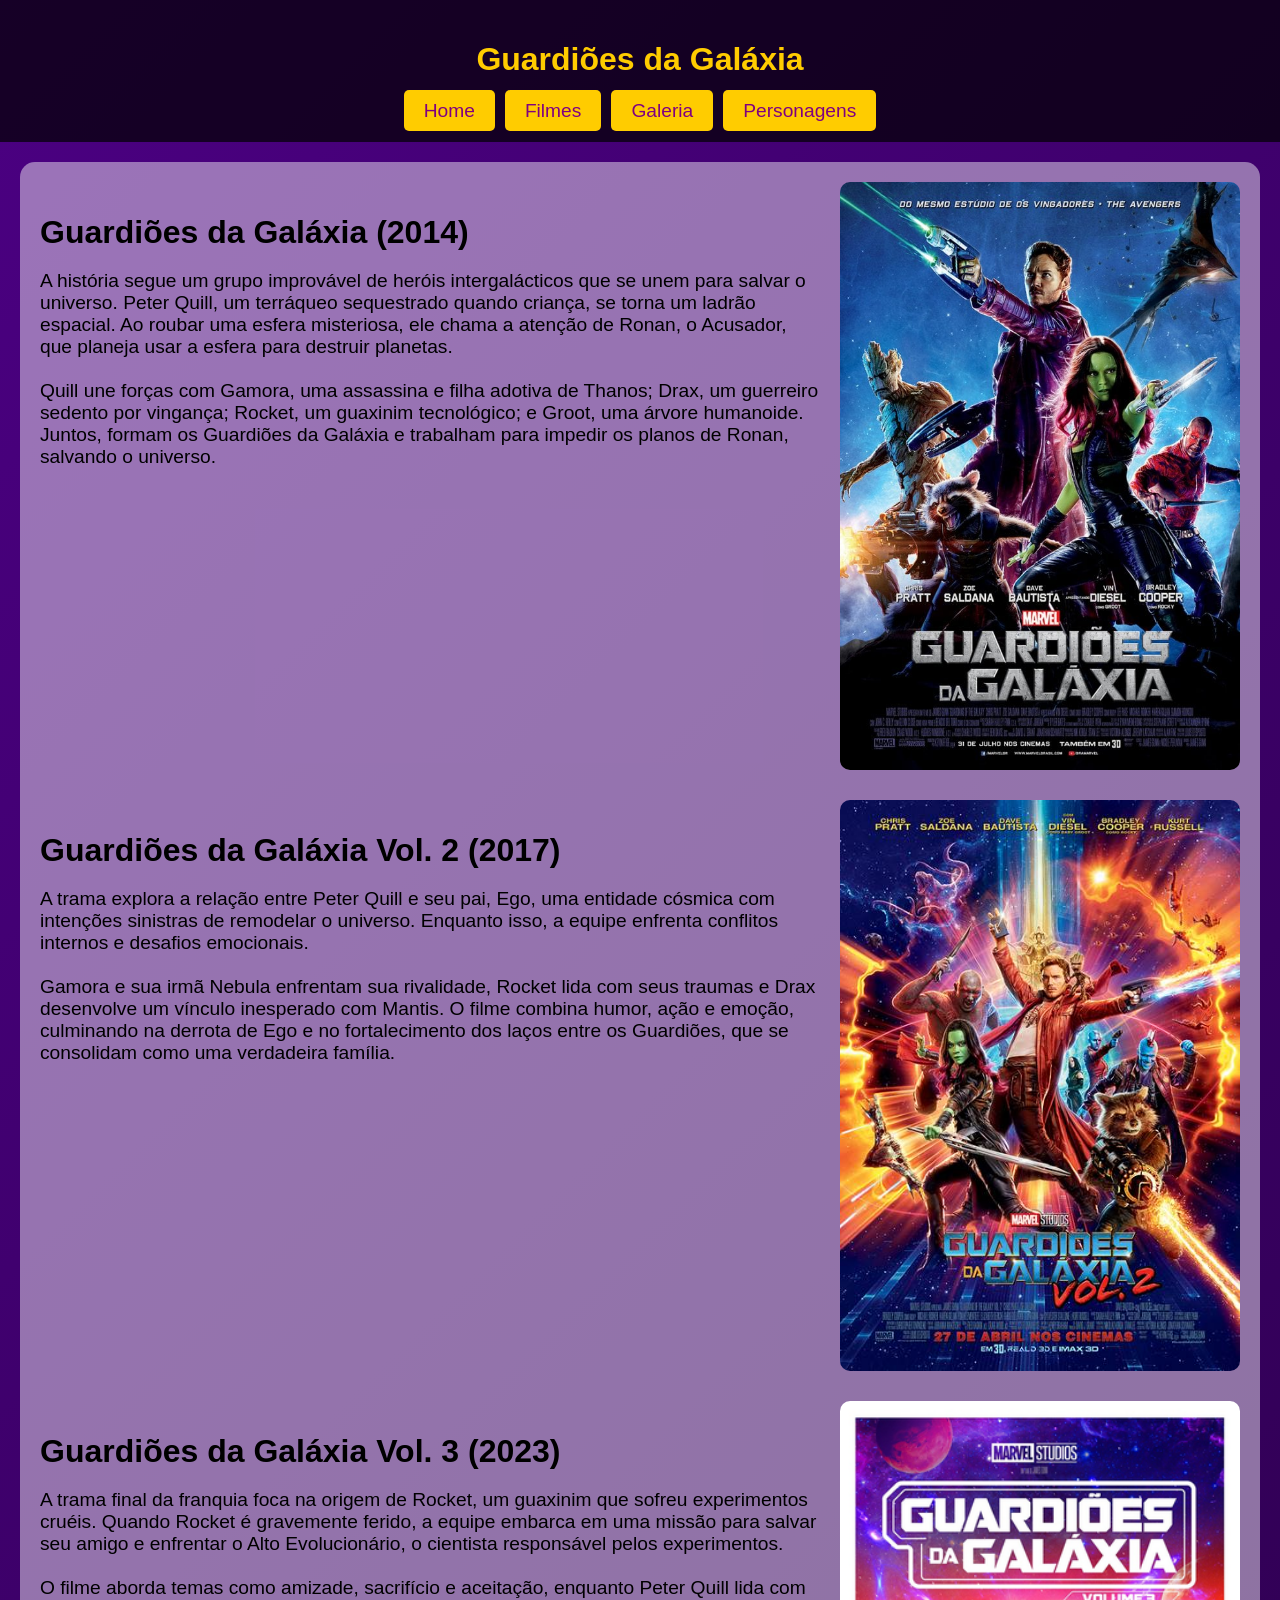
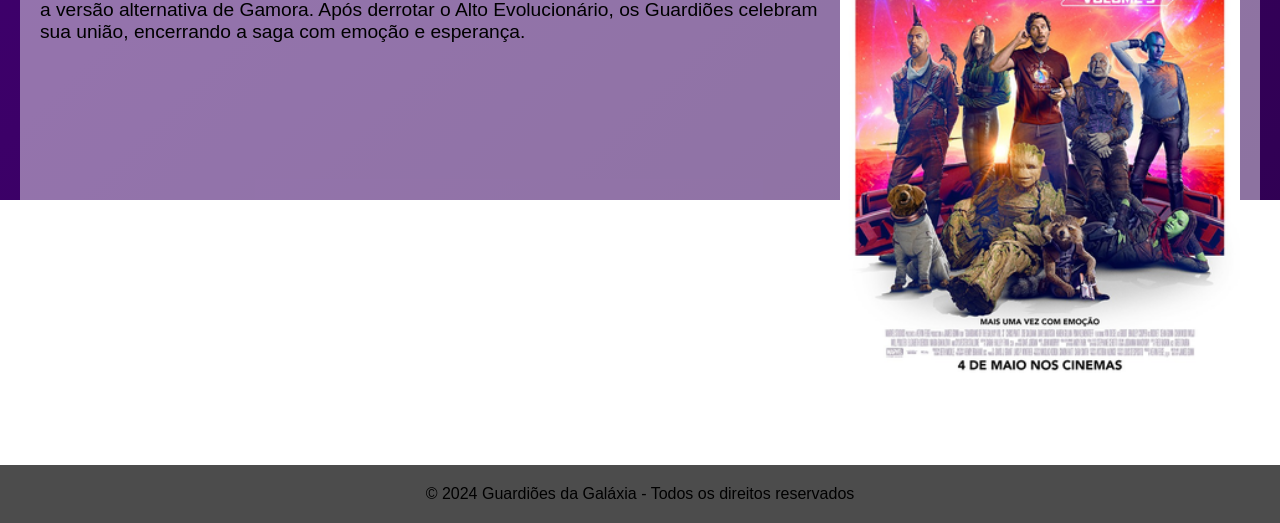
==== commit 568ec507: "Update filmes.html" ====
--- a/filmes.html
+++ b/filmes.html
@@ -82,7 +82,6 @@
         .filme {
             margin-bottom: 30px;
             display: flex;
-            flex-wrap: wrap;
             align-items: flex-start;
             justify-content: space-between;
         }
@@ -94,7 +93,8 @@
 
         .filme p {
             font-size: 1.2rem;
-            width: 60%;
+            flex: 1; /* Faz o texto ocupar o espaço restante */
+            margin-right: 20px; /* Espaço entre o texto e a imagem */
         }
 
         .filme img {
@@ -115,13 +115,19 @@
         }
 
         @media (max-width: 768px) {
+            .filme {
+                flex-direction: column; /* Empilha texto e imagem em telas menores */
+                align-items: center;
+            }
+
             .filme p {
-                width: 100%;
+                margin-right: 0; /* Remove margem lateral em telas pequenas */
                 margin-bottom: 15px;
             }
 
             .filme img {
                 width: 100%;
+                max-width: none;
             }
         }
     </style>
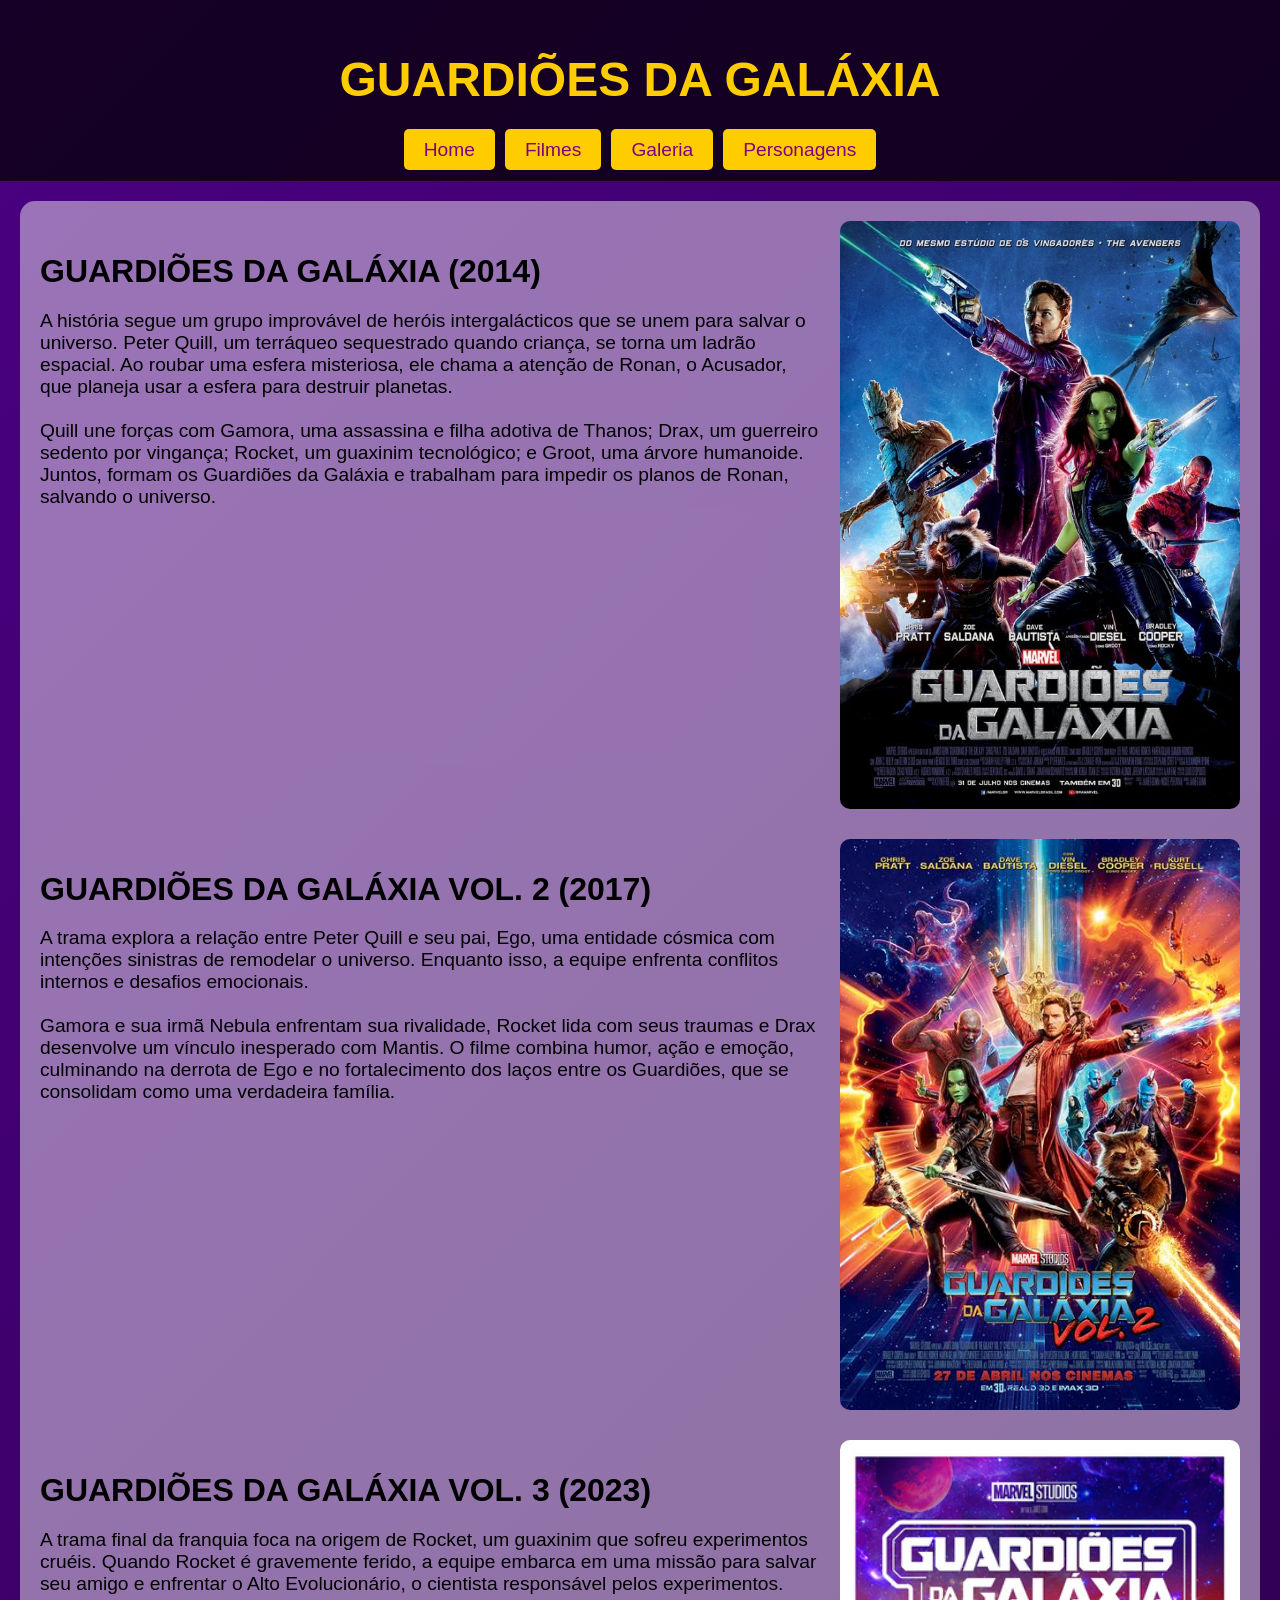
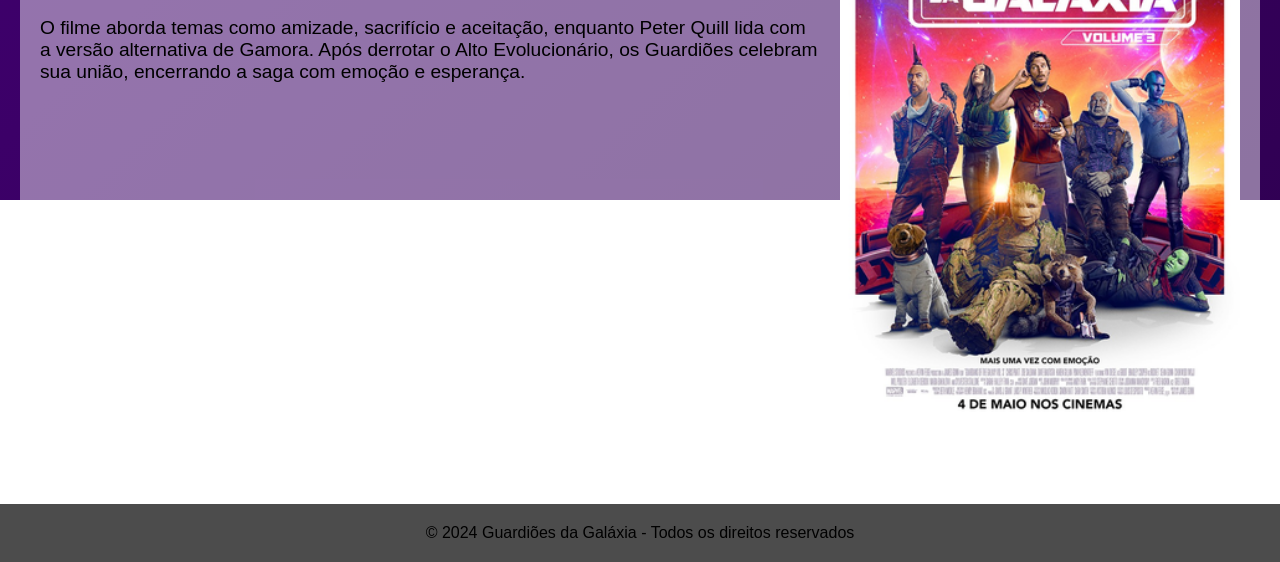
==== commit fffd14ab: "Update filmes.html" ====
--- a/filmes.html
+++ b/filmes.html
@@ -5,6 +5,7 @@
     <meta name="viewport" content="width=device-width, initial-scale=1.0">
     <title>Guardiões da Galáxia - Filmes</title>
     <style>
+        /* Declaração da fonte personalizada */
         @font-face {
             font-family: 'GuardiansFont';
             src: url('fonts/sf-distant-galaxy.woff') format('woff');
@@ -46,6 +47,8 @@
 
         header h1 {
             color: #ffcc00;
+            font-size: 3rem;
+            text-transform: uppercase;
         }
 
         nav ul {
@@ -65,6 +68,7 @@
             text-decoration: none;
             font-size: 1.2rem;
             transition: background-color 0.3s, color 0.3s;
+            font-family: 'GuardiansFont', Arial, sans-serif;
         }
 
         nav ul li a:hover {
@@ -89,12 +93,15 @@
         .filme h3 {
             font-size: 2rem;
             margin-bottom: 10px;
+            font-family: 'GuardiansFont', Arial, sans-serif;
+            text-transform: uppercase;
         }
 
         .filme p {
             font-size: 1.2rem;
             flex: 1; /* Faz o texto ocupar o espaço restante */
             margin-right: 20px; /* Espaço entre o texto e a imagem */
+            font-family: 'GuardiansFont', Arial, sans-serif;
         }
 
         .filme img {
@@ -112,6 +119,8 @@
 
         footer p {
             margin: 0;
+            font-family: 'GuardiansFont', Arial, sans-serif;
+            font-size: 1rem;
         }
 
         @media (max-width: 768px) {
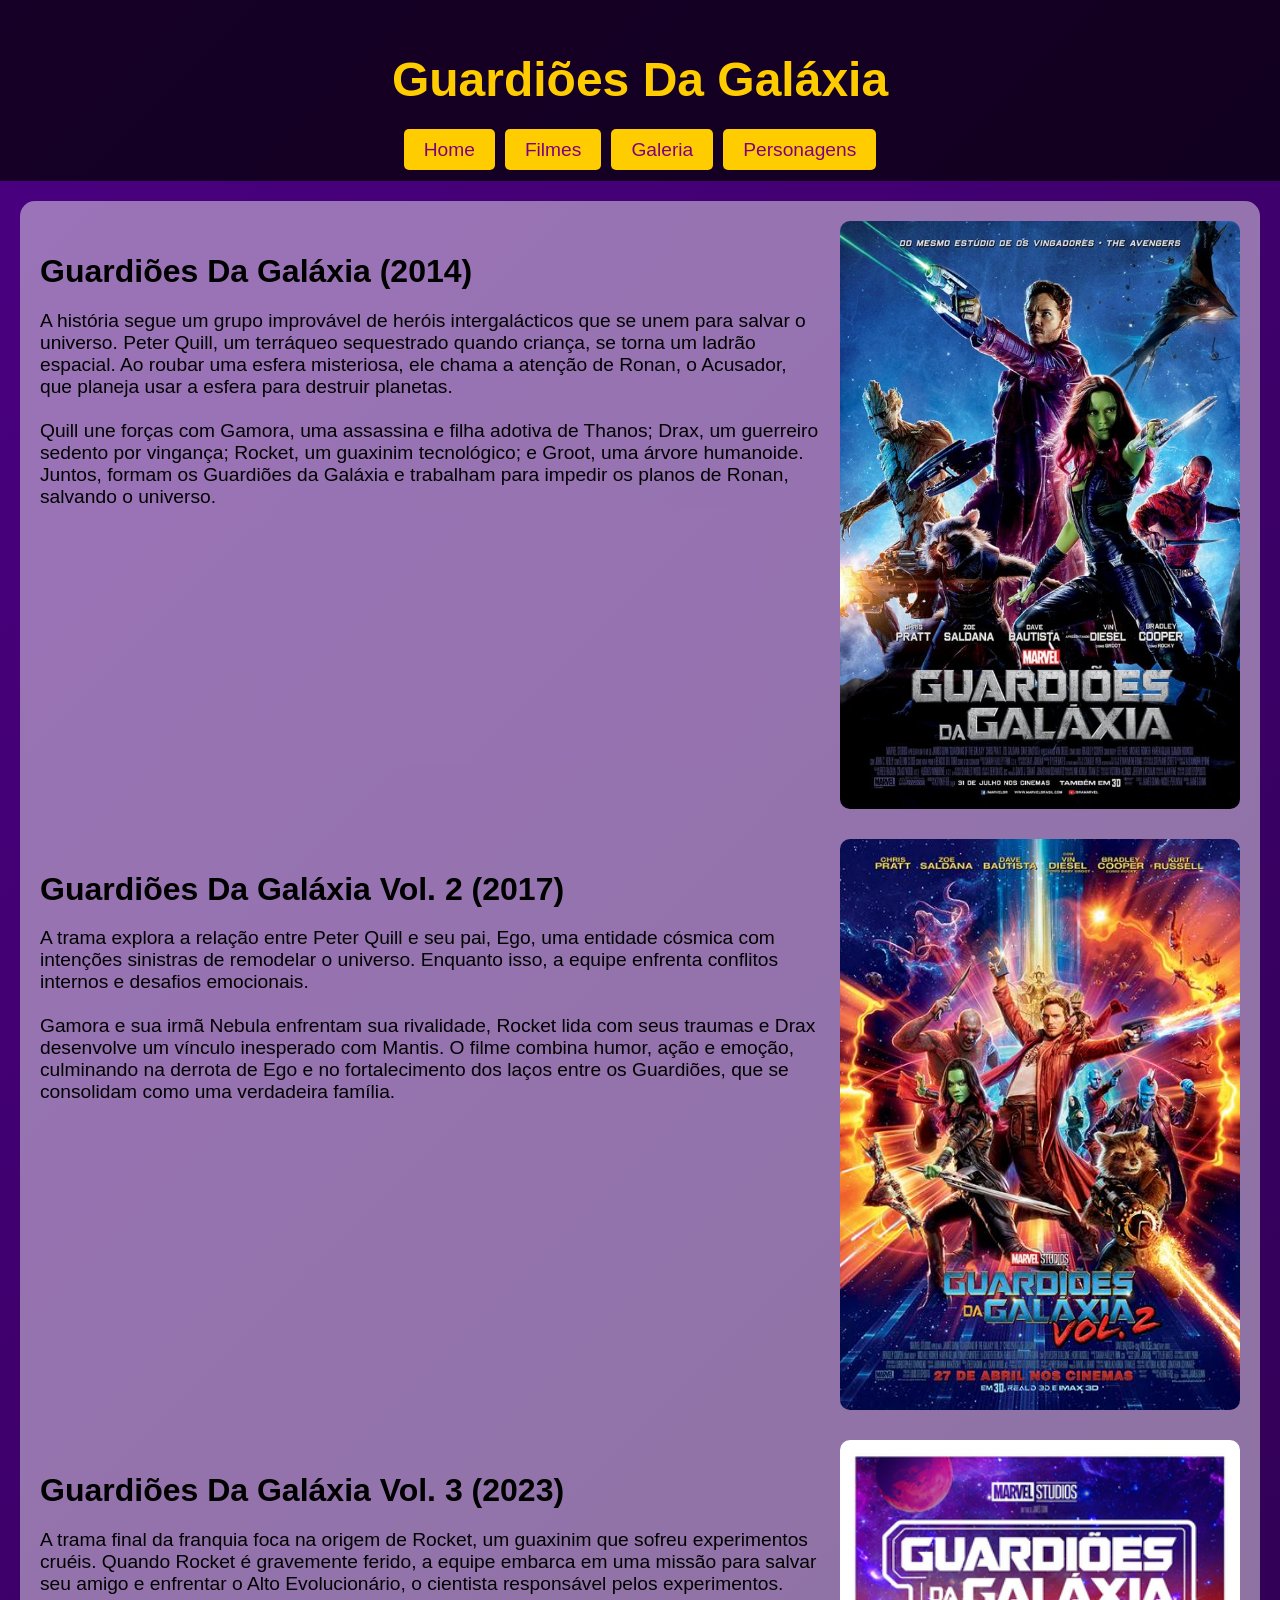
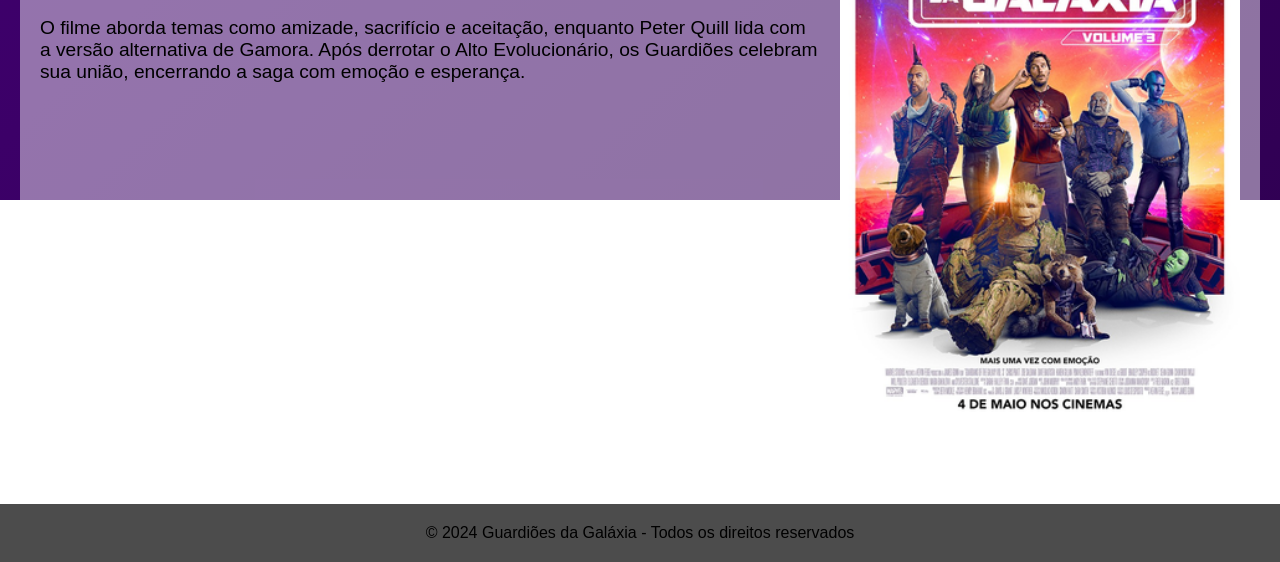
==== commit 720098d6: "Update filmes.html" ====
--- a/filmes.html
+++ b/filmes.html
@@ -48,7 +48,7 @@
         header h1 {
             color: #ffcc00;
             font-size: 3rem;
-            text-transform: uppercase;
+            text-transform: capitalize;
         }
 
         nav ul {
@@ -93,15 +93,14 @@
         .filme h3 {
             font-size: 2rem;
             margin-bottom: 10px;
-            font-family: 'GuardiansFont', Arial, sans-serif;
-            text-transform: uppercase;
+            text-transform: capitalize;
         }
 
         .filme p {
             font-size: 1.2rem;
             flex: 1; /* Faz o texto ocupar o espaço restante */
             margin-right: 20px; /* Espaço entre o texto e a imagem */
-            font-family: 'GuardiansFont', Arial, sans-serif;
+            text-transform: none; /* Evita a transformação do texto inteiro */
         }
 
         .filme img {
